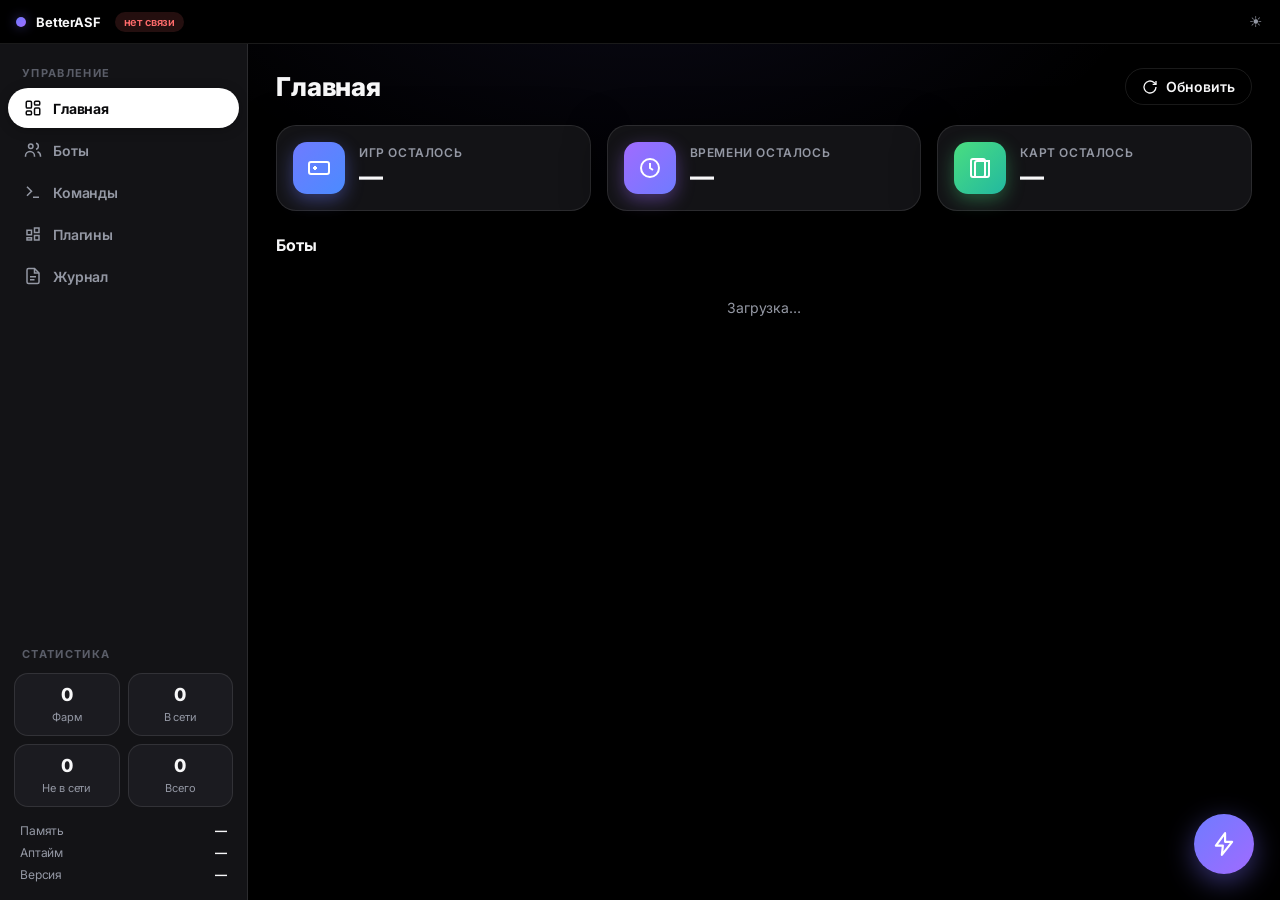
==== ui/index.html @ 18055201 "Add files via upload" ====
<!DOCTYPE html>
<html lang="ru" data-theme="dark">
<head>
<meta charset="UTF-8">
<meta name="viewport" content="width=device-width, initial-scale=1.0">
<title>BetterASF</title>
<link rel="stylesheet" href="style.css">
</head>
<body>

<header id="titlebar">
  <div class="tb-left pywebview-drag-region">
    <span class="tb-dot"></span>
    <span class="tb-title">BetterASF</span>
    <span id="conn" class="tb-conn tb-conn--off">не подключено</span>
  </div>
  <div class="tb-right">
    <button class="tb-btn" id="themeBtn" title="Сменить тему">
      <span class="ico-moon">&#9789;</span><span class="ico-sun" style="display:none">&#9728;</span>
    </button>
    <div class="win-controls">
      <button class="tb-btn" id="minBtn" title="Свернуть">&#8211;</button>
      <button class="tb-btn" id="maxBtn" title="Развернуть">&#9633;</button>
      <button class="tb-btn close" id="closeBtn" title="Закрыть">&#10005;</button>
    </div>
  </div>
</header>

<div class="app">
  
  <nav class="sidebar">
    <div class="nav-group">
      <div class="nav-title">Управление</div>
      <a class="nav-link active" data-view="dashboard">
        <svg viewBox="0 0 24 24" fill="none" stroke="currentColor" stroke-width="2"><rect x="3" y="3" width="7" height="9" rx="1.5"/><rect x="14" y="3" width="7" height="5" rx="1.5"/><rect x="14" y="12" width="7" height="9" rx="1.5"/><rect x="3" y="16" width="7" height="5" rx="1.5"/></svg>
        <span>Главная</span>
      </a>
      <a class="nav-link" data-view="bots">
        <svg viewBox="0 0 24 24" fill="none" stroke="currentColor" stroke-width="2"><circle cx="9" cy="7" r="3"/><path d="M2 21v-1a6 6 0 0 1 12 0v1M16 3.1a4 4 0 0 1 0 7.8M22 21v-1a6 6 0 0 0-4-5.6"/></svg>
        <span>Боты</span>
      </a>
      <a class="nav-link" data-view="commands">
        <svg viewBox="0 0 24 24" fill="none" stroke="currentColor" stroke-width="2"><path d="M4 17l6-6-6-6"/><path d="M12 19h8"/></svg>
        <span>Команды</span>
      </a>
      <a class="nav-link" data-view="plugins">
        <svg viewBox="0 0 24 24" fill="none" stroke="currentColor" stroke-width="2"><path d="M4 7h6v6H4zM14 4h6v6h-6zM14 14h6v6h-6zM4 17h6v3H4z"/></svg>
        <span>Плагины</span>
      </a>
      <a class="nav-link" data-view="log">
        <svg viewBox="0 0 24 24" fill="none" stroke="currentColor" stroke-width="2"><path d="M14 2H6a2 2 0 0 0-2 2v16a2 2 0 0 0 2 2h12a2 2 0 0 0 2-2V8z"/><path d="M14 2v6h6M8 13h8M8 17h6"/></svg>
        <span>Журнал</span>
      </a>
    </div>

    <div class="nav-group nav-group--bottom">
      <div class="nav-title">Статистика</div>
      <div class="stat-grid">
        <div class="stat-pill"><b id="st-farming">0</b><span>Фарм</span></div>
        <div class="stat-pill"><b id="st-online">0</b><span>В сети</span></div>
        <div class="stat-pill"><b id="st-offline">0</b><span>Не в сети</span></div>
        <div class="stat-pill"><b id="st-total">0</b><span>Всего</span></div>
      </div>
      <div class="sys">
        <div class="sys-row"><span>Память</span><b id="sys-mem">—</b></div>
        <div class="sys-row"><span>Аптайм</span><b id="sys-up">—</b></div>
        <div class="sys-row"><span>Версия</span><b id="sys-ver">—</b></div>
      </div>
    </div>
  </nav>

  
  <main class="content">

    
    <section class="view active" id="view-dashboard">
      <div class="view-head">
        <h1>Главная</h1>
        <button class="btn ghost" id="refreshBtn">
          <svg viewBox="0 0 24 24" width="16" height="16" fill="none" stroke="currentColor" stroke-width="2"><path d="M21 12a9 9 0 1 1-3-6.7L21 8"/><path d="M21 3v5h-5"/></svg>
          Обновить
        </button>
      </div>

      <div class="cards">
        <div class="info-card">
          <div class="ic-icon ic-blue"><svg viewBox="0 0 24 24" fill="none" stroke="currentColor" stroke-width="2"><rect x="2" y="6" width="20" height="12" rx="2"/><path d="M6 12h4M8 10v4M15 11h.01M18 13h.01"/></svg></div>
          <div><p class="ic-title">Игр осталось</p><p class="ic-value" id="kpi-games">—</p></div>
        </div>
        <div class="info-card">
          <div class="ic-icon ic-violet"><svg viewBox="0 0 24 24" fill="none" stroke="currentColor" stroke-width="2"><circle cx="12" cy="12" r="9"/><path d="M12 7v5l3 2"/></svg></div>
          <div><p class="ic-title">Времени осталось</p><p class="ic-value" id="kpi-time">—</p></div>
        </div>
        <div class="info-card">
          <div class="ic-icon ic-green"><svg viewBox="0 0 24 24" fill="none" stroke="currentColor" stroke-width="2"><rect x="3" y="3" width="14" height="18" rx="2"/><path d="M7 21V7a2 2 0 0 1 2-2h12v14a2 2 0 0 1-2 2z"/></svg></div>
          <div><p class="ic-title">Карт осталось</p><p class="ic-value" id="kpi-cards">—</p></div>
        </div>
      </div>

      <h2 class="section-title">Боты</h2>
      <div class="bot-grid" id="dash-bots"><div class="empty">Загрузка…</div></div>
    </section>

    
    <section class="view" id="view-bots">
      <div class="view-head"><h1>Боты</h1></div>
      <div class="bot-grid bot-grid--full" id="bots-list"><div class="empty">Загрузка…</div></div>
    </section>

    
    <section class="view" id="view-commands">
      <div class="view-head"><h1>Команды</h1></div>
      <div class="cmd-box">
        <div class="cmd-row">
          <input id="cmd-input" placeholder="Введите команду, напр. status ASF" autocomplete="off">
          <button class="btn primary" id="cmd-send">Выполнить</button>
        </div>
        <div class="cmd-hint">
          Подсказки:
          <button class="chip" data-cmd="status ASF">status ASF</button>
          <button class="chip" data-cmd="stats">stats</button>
          <button class="chip" data-cmd="help">help</button>
          <button class="chip" data-cmd="version">version</button>
        </div>
        <pre class="cmd-output" id="cmd-output">Вывод команды появится здесь…</pre>
      </div>
    </section>

    
    <section class="view" id="view-plugins">
      <div class="view-head"><h1>Плагины</h1>
        <button class="btn ghost" id="pluginsRefresh">
          <svg viewBox="0 0 24 24" width="16" height="16" fill="none" stroke="currentColor" stroke-width="2"><path d="M21 12a9 9 0 1 1-3-6.7L21 8"/><path d="M21 3v5h-5"/></svg>
          Обновить
        </button>
      </div>
      <div class="plugin-grid" id="plugins-list"><div class="empty">Загрузка…</div></div>
    </section>

    <section class="view" id="view-log">
      <div class="view-head"><h1>Журнал</h1>
        <button class="btn ghost" id="logClear">Очистить</button>
      </div>
      <pre class="cmd-output log-output" id="log-output">Журнал событий интерфейса…
</pre>
      <div class="made-by">Made with &lt;3 by CatYaderka</div>
    </section>

  </main>
</div>

<button id="boost-fab" class="fab" title="Бустить часы: запустить топ-32 игр по часам на отфармленных аккаунтах">
  <svg viewBox="0 0 24 24" width="26" height="26" fill="none" stroke="currentColor" stroke-width="2" stroke-linecap="round" stroke-linejoin="round">
    <path d="M13 2L4.5 13.5H11l-1 8.5L19.5 10H13z"/>
  </svg>
</button>

<div id="toast" class="toast"></div>

<div class="modal-overlay" id="addbot-modal">
  <div class="modal modal--wide modal--scroll">
    <h2 id="ab-title">Новый бот</h2>
    <p class="modal-sub">Все настройки задаются здесь — без команд и правки JSON.</p>

    <label class="field-label">Имя бота</label>
    <input id="ab-name" placeholder="например, main" autocomplete="off">

    <label class="field-label">Логин Steam</label>
    <input id="ab-login" placeholder="Steam логин" autocomplete="off">

    <label class="field-label">Пароль Steam <span class="field-hint" id="ab-pass-hint"></span></label>
    <input id="ab-pass" type="password" placeholder="Пароль" autocomplete="off">

    <label class="checkbox-row"><input id="ab-enabled" type="checkbox" checked><span>Включён</span></label>

    <button class="adv-toggle" id="ab-adv-toggle" type="button">
      <svg class="adv-chevron" viewBox="0 0 24 24" width="16" height="16" fill="none" stroke="currentColor" stroke-width="2"><path d="M9 18l6-6-6-6"/></svg>
      Расширенные настройки
    </button>

    <div class="adv-body" id="ab-adv" style="display:none">
      <div class="field-row">
        <div>
          <label class="field-label">Онлайн-статус</label>
          <select id="ab-online">
            <option value="1">В сети</option>
            <option value="0">Не в сети</option>
            <option value="2">Не беспокоить</option>
            <option value="3">Нет на месте</option>
            <option value="4">Сон</option>
            <option value="7">Невидимый</option>
          </select>
        </div>
        <div>
          <label class="field-label">Часов до выпадения карт</label>
          <input id="ab-hours" type="number" min="0" max="255" value="3">
        </div>
      </div>

      <label class="field-label">Фарминг</label>
      <div class="field-grid">
        <label class="checkbox-row"><input id="ab-paused" type="checkbox"><span>Пауза по умолчанию</span></label>
        <label class="checkbox-row"><input id="ab-shutdown" type="checkbox"><span>Выкл. после фарма</span></label>
        <label class="checkbox-row"><input id="ab-skipunplayed" type="checkbox"><span>Пропускать несыгранные</span></label>
        <label class="checkbox-row"><input id="ab-priorityonly" type="checkbox"><span>Только приоритетная очередь</span></label>
      </div>

      <label class="field-label">Обмен и предметы</label>
      <div class="field-grid">
        <label class="checkbox-row"><input id="ab-matcher" type="checkbox"><span>STM (обмен карточками)</span></label>
        <label class="checkbox-row"><input id="ab-matchall" type="checkbox"><span>Обмен на всё</span></label>
        <label class="checkbox-row"><input id="ab-donations" type="checkbox"><span>Принимать донат</span></label>
        <label class="checkbox-row"><input id="ab-gifts" type="checkbox"><span>Принимать подарки</span></label>
      </div>

      <label class="field-label">Поведение</label>
      <div class="field-grid">
        <label class="checkbox-row"><input id="ab-rejtrades" type="checkbox"><span>Отклонять чужие обмены</span></label>
        <label class="checkbox-row"><input id="ab-rejfriends" type="checkbox"><span>Отклонять чужие заявки в друзья</span></label>
        <label class="checkbox-row"><input id="ab-rejgroups" type="checkbox"><span>Отклонять приглашения в группы</span></label>
      </div>

      <label class="field-label">Поведение (доп.)</label>
      <div class="field-grid">
        <label class="checkbox-row"><input id="ab-dismissnotif" type="checkbox"><span>Скрывать уведомления инвентаря</span></label>
        <label class="checkbox-row"><input id="ab-markread" type="checkbox"><span>Отмечать сообщения прочитанными</span></label>
        <label class="checkbox-row"><input id="ab-markself" type="checkbox"><span>Отмечать свои сообщения</span></label>
        <label class="checkbox-row"><input id="ab-noincoming" type="checkbox"><span>Не разбирать входящие обмены</span></label>
      </div>

      <label class="field-label">Обмен (доп.)</label>
      <div class="field-grid">
        <label class="checkbox-row"><input id="ab-matchactively" type="checkbox"><span>Активный обмен (MatchActively)</span></label>
        <label class="checkbox-row"><input id="ab-nobottrades" type="checkbox"><span>Не принимать обмены ботов</span></label>
      </div>

      <label class="field-label">Распространение ключей</label>
      <div class="field-grid">
        <label class="checkbox-row"><input id="ab-forwarding" type="checkbox"><span>Forwarding</span></label>
        <label class="checkbox-row"><input id="ab-distributing" type="checkbox"><span>Distributing</span></label>
        <label class="checkbox-row"><input id="ab-keepmissing" type="checkbox"><span>Keep missing games</span></label>
        <label class="checkbox-row"><input id="ab-assumewallet" type="checkbox"><span>Assume wallet key</span></label>
      </div>

      <div class="field-row">
        <div>
          <label class="field-label">Порядок фарма</label>
          <select id="ab-farmorder">
            <option value="0">Не упорядочен</option>
            <option value="1">AppID ↑</option>
            <option value="2">AppID ↓</option>
            <option value="3">Карты ↑</option>
            <option value="4">Карты ↓</option>
            <option value="5">Часы ↑</option>
            <option value="6">Часы ↓</option>
            <option value="7">Имя ↑</option>
            <option value="8">Имя ↓</option>
          </select>
        </div>
        <div>
          <label class="field-label">Режим интерфейса (UI)</label>
          <select id="ab-uimode">
            <option value="0">VGUI</option>
            <option value="1">Big Picture</option>
            <option value="2">None</option>
          </select>
        </div>
      </div>

      <div class="field-row">
        <div>
          <label class="field-label">Устройство</label>
          <select id="ab-device">
            <option value="1">ПК</option>
            <option value="2">Big Picture</option>
            <option value="3">VR</option>
            <option value="4">Steam Deck</option>
          </select>
        </div>
        <div>
          <label class="field-label">Период проверки обменов (мин)</label>
          <input id="ab-tradecheck" type="number" min="0" max="255" value="60">
        </div>
      </div>

      <div class="field-row">
        <div>
          <label class="field-label">Период отправки обменов (дней)</label>
          <input id="ab-sendtrade" type="number" min="0" max="255" value="0">
        </div>
        <div>
          <label class="field-label">Steam Trade Token</label>
          <input id="ab-tradetoken" placeholder="напр. AbCdEf" autocomplete="off">
        </div>
      </div>

      <label class="field-label">Имя компьютера (MachineName)</label>
      <input id="ab-machine" placeholder="оставьте пустым для авто" autocomplete="off">

      <label class="field-label">Игра при фарме (CustomGamePlayedWhileFarming)</label>
      <input id="ab-custfarm" placeholder="название или пусто" autocomplete="off">

      <label class="field-label">Игра в простое (CustomGamePlayedWhileIdle)</label>
      <input id="ab-custidle" placeholder="название или пусто" autocomplete="off">

      <label class="field-label">Игры в простое (AppID через запятую)</label>
      <input id="ab-idlegames" placeholder="напр. 730,440" autocomplete="off">

      <label class="field-label">Родительский код Steam</label>
      <input id="ab-parental" placeholder="оставьте пустым, если нет" autocomplete="off">

      <div class="field-grid">
        <label class="checkbox-row"><input id="ab-loginkeys" type="checkbox" checked><span>Запоминать вход (UseLoginKeys)</span></label>
      </div>
    </div>

    <div class="modal-actions modal-actions--split">
      <button class="btn danger" id="ab-delete" style="display:none">Удалить бота</button>
      <span style="flex:1"></span>
      <button class="btn ghost" id="ab-cancel">Отмена</button>
      <button class="btn primary" id="ab-save">Создать</button>
    </div>
  </div>
</div>

<div class="modal-overlay" id="guard-modal">
  <div class="modal">
    <h2 id="guard-title">Подтверждение входа</h2>
    <p class="modal-sub" id="guard-sub">Введите код для аккаунта.</p>
    <div class="guard-acc" id="guard-acc"></div>

    <div id="guard-confirm-view">
      <div class="guard-wait">
        <div class="guard-phone">
          <svg viewBox="0 0 24 24" width="34" height="34" fill="none" stroke="currentColor" stroke-width="1.6"><rect x="6" y="2" width="12" height="20" rx="3"/><path d="M11 18h2"/><path d="M9.5 8.5l1.8 1.8 3.2-3.6"/></svg>
        </div>
        <p class="guard-wait-text">Подтвердите вход в приложении<br>Steam на телефоне.</p>
        <div class="guard-dots"><span></span><span></span><span></span></div>
      </div>
    </div>

    <div id="guard-code-view" style="display:none">
      <input id="guard-input" placeholder="Код" autocomplete="off" autocapitalize="characters">
    </div>

    <div class="modal-actions modal-actions--split">
      <button class="btn ghost" id="guard-cancel">Позже</button>
      <span style="flex:1"></span>
      <button class="btn ghost" id="guard-bycode">Войти по коду</button>
      <button class="btn primary" id="guard-send" style="display:none">Подтвердить</button>
    </div>
  </div>
</div>

<div class="modal-overlay" id="apikey-modal">
  <div class="modal">
    <h2>Steam Web API ключ</h2>
    <p class="modal-sub">Для подбора игр по количеству часов нужен бесплатный Steam Web API ключ. Получите его на
      <b>steamcommunity.com/dev/apikey</b> (в поле домена впишите любое, напр. <b>localhost</b>). Ключ хранится локально.</p>
    <input id="apikey-input" placeholder="Вставьте API ключ" autocomplete="off">
    <div class="modal-actions">
      <button class="btn ghost" id="apikey-cancel">Отмена</button>
      <button class="btn primary" id="apikey-save">Сохранить и запустить</button>
    </div>
  </div>
</div>

<div class="modal-overlay" id="auth-modal">
  <div class="modal">
    <h2>Пароль IPC</h2>
    <p class="modal-sub">ASF защищён паролем (IPCPassword). Введите его, чтобы подключиться.</p>
    <input id="auth-input" type="password" placeholder="IPCPassword">
    <div class="modal-actions">
      <button class="btn primary" id="auth-save">Подключиться</button>
    </div>
  </div>
</div>

<script src="app.js"></script>
</body>
</html>
---- ui/style.css ----
@import url('https://fonts.googleapis.com/css2?family=Inter:wght@400;500;600;700;800;900&display=swap');

:root, [data-theme="dark"]{
  --bg:#000;            --bg-grad:rgba(120,110,255,.10);
  --surface:#131316;    --surface-2:#1b1b20;   --surface-hover:#232329;
  --border:rgba(255,255,255,.10);  --border-strong:rgba(255,255,255,.18);
  --text:#f7f7f8;       --dim:#9498a4;         --faint:#5a5d68;
  --accent:#6f7bff;     --accent-2:#a06bff;    --glow:rgba(120,110,255,.45);
  --pill-bg:#fff;       --pill-fg:#0a0a0c;
  --green:#4ade80; --blue:#57cbde; --orange:#ffa94d; --red:#ff6b6b;
  --r:14px; --r-sm:10px; --r-lg:20px;
  --shadow:0 10px 40px rgba(0,0,0,.55);
}
[data-theme="light"]{
  --bg:#f5f5f7;         --bg-grad:rgba(75,91,255,.10);
  --surface:#fff;       --surface-2:#f2f2f5;   --surface-hover:#e9e9ee;
  --border:rgba(0,0,0,.10);  --border-strong:rgba(0,0,0,.16);
  --text:#0a0a0c;       --dim:#6b6e7a;         --faint:#9a9da8;
  --accent:#4b5bff;     --accent-2:#8a4bff;    --glow:rgba(75,91,255,.30);
  --pill-bg:#0a0a0c;    --pill-fg:#fff;
  --shadow:0 10px 40px rgba(0,0,0,.12);
}

*{margin:0;padding:0;box-sizing:border-box}
html,body{height:100%;overflow:hidden}
body{
  font-family:'Inter',-apple-system,BlinkMacSystemFont,'Segoe UI',Roboto,sans-serif;
  letter-spacing:-.01em; color:var(--text);
  background:radial-gradient(70vmax 45vmax at 50% -12%, var(--bg-grad), transparent 60%), var(--bg);
  -webkit-font-smoothing:antialiased; transition:background .3s,color .3s;
  display:flex; flex-direction:column;
}
::-webkit-scrollbar{width:10px;height:10px}
::-webkit-scrollbar-track{background:transparent}
::-webkit-scrollbar-thumb{background:var(--border-strong);border-radius:999px;border:2px solid transparent;background-clip:content-box}
::-webkit-scrollbar-thumb:hover{background:var(--faint);background-clip:content-box}

#titlebar{
  height:44px; flex:0 0 44px; display:flex; align-items:center; justify-content:space-between;
  padding:0 8px 0 16px; background:var(--bg);
  border-bottom:1px solid var(--border); user-select:none; z-index:50;
}
.tb-left{display:flex;align-items:center;gap:10px;flex:1;height:100%;-webkit-app-region:drag}
.tb-right{display:flex;align-items:center;gap:4px;-webkit-app-region:no-drag}
.tb-dot{width:10px;height:10px;border-radius:50%;
  background:linear-gradient(135deg,var(--accent),var(--accent-2));box-shadow:0 0 12px var(--glow)}
.tb-title{font-size:13px;font-weight:700;color:var(--text)}
.tb-conn{font-size:11px;font-weight:600;padding:3px 9px;border-radius:999px;margin-left:4px}
.tb-conn--on{background:rgba(74,222,128,.14);color:var(--green)}
.tb-conn--off{background:rgba(255,107,107,.14);color:var(--red)}
.win-controls{display:flex;gap:4px}
.tb-btn{min-width:34px;height:30px;display:inline-flex;align-items:center;justify-content:center;
  border-radius:9px;background:transparent;border:none;color:var(--dim);cursor:pointer;
  font-size:15px;line-height:1;transition:all .16s}
.tb-btn:hover{background:var(--surface-hover);color:var(--text)}
.tb-btn.close:hover{background:#e5484d;color:#fff}

.app{flex:1;display:grid;grid-template-columns:248px 1fr;min-height:0}

.sidebar{
  background:var(--surface); border-right:1px solid var(--border);
  padding:14px 8px; display:flex; flex-direction:column; gap:6px; overflow-y:auto; min-height:0;
}
.nav-group{display:flex;flex-direction:column;gap:2px}
.nav-group--bottom{margin-top:auto;padding-top:10px}
.nav-title{color:var(--faint);font-size:11px;font-weight:700;letter-spacing:.12em;
  text-transform:uppercase;padding:8px 14px 6px}
.nav-link{display:flex;align-items:center;gap:11px;color:var(--dim);text-decoration:none;
  border-radius:999px;padding:11px 16px;font-weight:600;font-size:14px;cursor:pointer;
  transition:all .2s cubic-bezier(.4,0,.2,1)}
.nav-link svg{width:18px;height:18px;flex:0 0 18px}
.nav-link:hover{background:var(--surface-hover);color:var(--text)}
.nav-link.active{background:var(--pill-bg);color:var(--pill-fg);font-weight:700;box-shadow:0 2px 12px rgba(0,0,0,.25)}

.stat-grid{display:grid;grid-template-columns:1fr 1fr;gap:8px;padding:4px 6px}
.stat-pill{background:var(--surface-2);border:1px solid var(--border);border-radius:var(--r);
  padding:10px;text-align:center}
.stat-pill b{display:block;font-size:18px;font-weight:800}
.stat-pill span{font-size:11px;color:var(--dim)}
.sys{padding:10px 12px 4px;display:flex;flex-direction:column;gap:7px}
.sys-row{display:flex;justify-content:space-between;font-size:12px}
.sys-row span{color:var(--dim)}
.sys-row b{font-weight:700;font-size:12px}

.content{padding:24px 28px;overflow-y:auto;min-height:0}
.view{display:none;animation:fade .25s ease}
.view.active{display:block}
@keyframes fade{from{opacity:0;transform:translateY(6px)}to{opacity:1;transform:none}}
.view-head{display:flex;align-items:center;justify-content:space-between;margin-bottom:20px}
h1{font-size:26px;font-weight:800}
h2.section-title{font-size:16px;font-weight:700;margin:24px 0 14px;color:var(--text)}

.btn{display:inline-flex;align-items:center;gap:8px;font-family:'Inter';font-weight:600;font-size:14px;
  border-radius:999px;border:1px solid var(--border);background:var(--surface-2);color:var(--text);
  padding:9px 16px;cursor:pointer;transition:all .18s cubic-bezier(.4,0,.2,1)}
.btn:hover{background:var(--surface-hover);border-color:var(--border-strong);transform:translateY(-1px)}
.btn:active{transform:translateY(0) scale(.98)}
.btn.primary{background:var(--pill-bg);color:var(--pill-fg);border-color:transparent;font-weight:700}
.btn.primary:hover{filter:brightness(.92)}
.btn.ghost{background:transparent}
.btn.sm{padding:6px 10px;font-size:13px}
.btn.icon{padding:8px;border-radius:10px}

.cards{display:grid;grid-template-columns:repeat(auto-fit,minmax(220px,1fr));gap:16px}
.info-card{display:flex;align-items:center;gap:14px;background:var(--surface);
  border:1px solid var(--border);border-radius:var(--r-lg);box-shadow:var(--shadow);
  padding:16px;transition:all .2s}
.info-card:hover{border-color:var(--border-strong);transform:translateY(-2px)}
.ic-icon{width:52px;height:52px;flex:0 0 52px;border-radius:var(--r);display:flex;align-items:center;
  justify-content:center;color:#fff}
.ic-icon svg{width:24px;height:24px}
.ic-blue{background:linear-gradient(135deg,#6f7bff,#4b8bff);box-shadow:0 6px 18px rgba(111,123,255,.4)}
.ic-violet{background:linear-gradient(135deg,#a06bff,#6f7bff);box-shadow:0 6px 18px rgba(160,107,255,.4)}
.ic-green{background:linear-gradient(135deg,#4ade80,#22b8a0);box-shadow:0 6px 18px rgba(74,222,128,.35)}
.ic-title{font-size:12px;color:var(--dim);font-weight:600;text-transform:uppercase;letter-spacing:.05em}
.ic-value{font-size:24px;font-weight:800;margin-top:2px}

.bot-grid{display:grid;grid-template-columns:repeat(auto-fill,minmax(280px,1fr));gap:16px}
.bot-card{display:flex;align-items:center;gap:14px;background:var(--surface);
  border:1px solid var(--border);border-radius:var(--r-lg);box-shadow:var(--shadow);
  padding:14px 16px;transition:all .2s}
.bot-card:hover{border-color:var(--border-strong);transform:translateY(-2px)}
.bot-av{width:48px;height:48px;flex:0 0 48px;border-radius:14px;background:var(--surface-2);
  object-fit:cover;position:relative}
.bot-info{flex:1;min-width:0}
.bot-name{font-weight:700;display:flex;align-items:center;gap:7px;white-space:nowrap;overflow:hidden;text-overflow:ellipsis}
.bot-status{font-size:13px;color:var(--dim);margin-top:1px}
.dot{width:8px;height:8px;border-radius:50%;flex:0 0 8px}
.dot.farming{background:var(--green);box-shadow:0 0 10px var(--green)}
.dot.online{background:var(--blue);box-shadow:0 0 10px var(--blue)}
.dot.offline{background:var(--faint)}
.bot-actions{display:flex;gap:6px}
.bot-actions .btn.icon{background:var(--surface-2)}
.bot-card.is-add{justify-content:center;color:var(--dim);font-weight:600;cursor:pointer;border-style:dashed}
.bot-card.is-add:hover{color:var(--text)}

.cmd-box{background:var(--surface);border:1px solid var(--border);border-radius:var(--r-lg);
  box-shadow:var(--shadow);padding:18px}
.cmd-row{display:flex;gap:10px}
input{flex:1;font-family:'Inter';background:var(--surface-2);border:1px solid var(--border);
  border-radius:var(--r);color:var(--text);padding:11px 16px;font-size:14px;transition:all .2s}
input::placeholder{color:var(--faint)}
input:focus{outline:none;border-color:var(--accent);box-shadow:0 0 0 3px var(--glow)}
.cmd-hint{display:flex;align-items:center;gap:8px;flex-wrap:wrap;margin:14px 0;color:var(--dim);font-size:13px}
.chip{font-family:'Inter';font-size:12px;font-weight:600;background:var(--surface-2);border:1px solid var(--border);
  color:var(--text);border-radius:999px;padding:5px 12px;cursor:pointer;transition:all .18s}
.chip:hover{border-color:var(--accent);color:var(--accent)}
.cmd-output{background:var(--bg);border:1px solid var(--border);border-radius:var(--r);
  padding:16px;font-family:'SF Mono','Consolas','Menlo',monospace;font-size:13px;line-height:1.55;
  color:var(--text);white-space:pre-wrap;word-break:break-word;max-height:50vh;overflow:auto;min-height:120px}
.log-output{max-height:65vh}

.empty{color:var(--dim);padding:30px;text-align:center;grid-column:1/-1;font-size:14px}

.toast{position:fixed;bottom:22px;left:50%;transform:translateX(-50%) translateY(20px);
  background:var(--surface);border:1px solid var(--border-strong);border-radius:999px;
  padding:11px 20px;font-size:13px;font-weight:600;box-shadow:var(--shadow);
  opacity:0;pointer-events:none;transition:all .3s;z-index:200}
.toast.show{opacity:1;transform:translateX(-50%) translateY(0)}
.toast.err{border-color:var(--red);color:var(--red)}
.toast.ok{border-color:var(--green);color:var(--green)}

.modal-overlay{position:fixed;inset:0;background:rgba(0,0,0,.6);backdrop-filter:blur(6px);
  display:none;align-items:center;justify-content:center;z-index:300}
.modal-overlay.show{display:flex}
.modal{background:var(--surface);border:1px solid var(--border-strong);border-radius:var(--r-lg);
  box-shadow:var(--shadow),0 0 60px var(--glow);padding:26px;width:380px;max-width:90vw}
.modal h2{font-size:20px;font-weight:800;margin-bottom:6px}
.modal-sub{color:var(--dim);font-size:13px;margin-bottom:16px;line-height:1.5}
.modal input{width:100%;margin-bottom:16px}
.modal-actions{display:flex;justify-content:flex-end;gap:10px}
.modal--wide{width:440px}
.field-label{display:block;font-size:12px;font-weight:600;color:var(--dim);margin:0 0 6px 2px}
.field-hint{color:var(--faint);font-weight:500}
.modal select{width:100%;margin-bottom:16px;font-family:'Inter';background:var(--surface-2);
  border:1px solid var(--border);border-radius:var(--r);color:var(--text);padding:11px 14px;font-size:14px}
.modal select:focus{outline:none;border-color:var(--accent);box-shadow:0 0 0 3px var(--glow)}
.field-grid{display:grid;grid-template-columns:1fr 1fr;gap:4px 16px;margin-bottom:10px}
.field-grid .checkbox-row{margin-bottom:0}
.modal-actions--split{align-items:center}
.btn.danger{background:transparent;border-color:rgba(255,107,107,.4);color:var(--red)}
.btn.danger:hover{background:rgba(255,107,107,.12);border-color:var(--red)}
.checkbox-row{display:flex;align-items:center;gap:9px;margin-bottom:14px;cursor:pointer;font-size:13.5px;color:var(--text);line-height:1.25;min-width:0}
.checkbox-row input{width:auto;margin:0;flex:0 0 auto;accent-color:var(--accent)}
.checkbox-row span{min-width:0;overflow:hidden;text-overflow:ellipsis;white-space:nowrap}
.guard-acc{display:inline-flex;align-items:center;gap:8px;background:var(--surface-2);border:1px solid var(--border);
  border-radius:999px;padding:7px 14px;margin-bottom:14px;font-weight:700;font-size:14px}
.guard-acc::before{content:"";width:8px;height:8px;border-radius:50%;background:var(--orange);box-shadow:0 0 10px var(--orange)}

.ico-moon,.ico-sun{font-size:15px;line-height:1}
.theme-spin{animation:spin .4s ease}
@keyframes spin{from{transform:rotate(0)}to{transform:rotate(180deg)}}
.bot-edit{cursor:pointer;flex:1;min-width:0}.bot-edit:hover .bot-name{color:var(--accent)}

.modal--scroll{max-height:88vh;overflow-y:auto}
.adv-toggle{display:flex;align-items:center;gap:8px;background:transparent;border:none;color:var(--accent);
  font-family:'Inter';font-weight:600;font-size:14px;cursor:pointer;padding:6px 0;margin:6px 0 4px}
.adv-toggle .adv-chevron{transition:transform .2s}
.adv-toggle.open .adv-chevron{transform:rotate(90deg)}
.adv-body{border-top:1px solid var(--border);padding-top:12px;margin-bottom:8px}
.field-row{display:grid;grid-template-columns:1fr 1fr;gap:14px;margin-bottom:6px}
.field-row .field-label{margin-top:0}

.guard-wait{display:flex;flex-direction:column;align-items:center;gap:12px;padding:14px 0 18px;text-align:center}
.guard-phone{width:64px;height:64px;border-radius:18px;display:flex;align-items:center;justify-content:center;
  color:var(--accent);background:var(--surface-2);border:1px solid var(--border);box-shadow:0 0 24px var(--glow)}
.guard-wait-text{color:var(--text);font-size:14px;line-height:1.5}
.guard-dots{display:flex;gap:6px}
.guard-dots span{width:7px;height:7px;border-radius:50%;background:var(--accent);opacity:.4;animation:guarddot 1.2s infinite}
.guard-dots span:nth-child(2){animation-delay:.2s}
.guard-dots span:nth-child(3){animation-delay:.4s}
@keyframes guarddot{0%,100%{opacity:.3;transform:scale(1)}50%{opacity:1;transform:scale(1.3)}}

.fab{position:fixed;right:26px;bottom:26px;width:60px;height:60px;border-radius:50%;border:none;cursor:pointer;
  display:flex;align-items:center;justify-content:center;color:#fff;z-index:120;
  background:linear-gradient(135deg,var(--accent),var(--accent-2));
  box-shadow:0 8px 28px var(--glow),0 2px 8px rgba(0,0,0,.4);transition:all .2s cubic-bezier(.4,0,.2,1)}
.fab:hover{transform:translateY(-3px) scale(1.05);box-shadow:0 14px 36px var(--glow)}
.fab:active{transform:scale(.96)}
.fab.busy{animation:fabspin 1s linear infinite}
@keyframes fabspin{to{transform:rotate(360deg)}}
.plugin-grid{display:grid;grid-template-columns:repeat(auto-fill,minmax(260px,1fr));gap:16px}
.plugin-card{background:var(--surface);border:1px solid var(--border);border-radius:var(--r-lg);box-shadow:var(--shadow);padding:16px;transition:border-color .2s}
.plugin-card:hover{border-color:var(--border-strong)}
.plugin-name{font-weight:700;font-size:15px;display:flex;align-items:center;gap:8px}
.plugin-ver{color:var(--dim);font-size:13px;margin-top:4px}
.plugin-badge{font-size:11px;font-weight:600;padding:3px 9px;border-radius:999px;background:var(--surface-2);border:1px solid var(--border);color:var(--dim)}
.made-by{text-align:center;color:var(--faint);opacity:.45;font-size:12px;margin-top:16px;padding-bottom:6px;user-select:none}
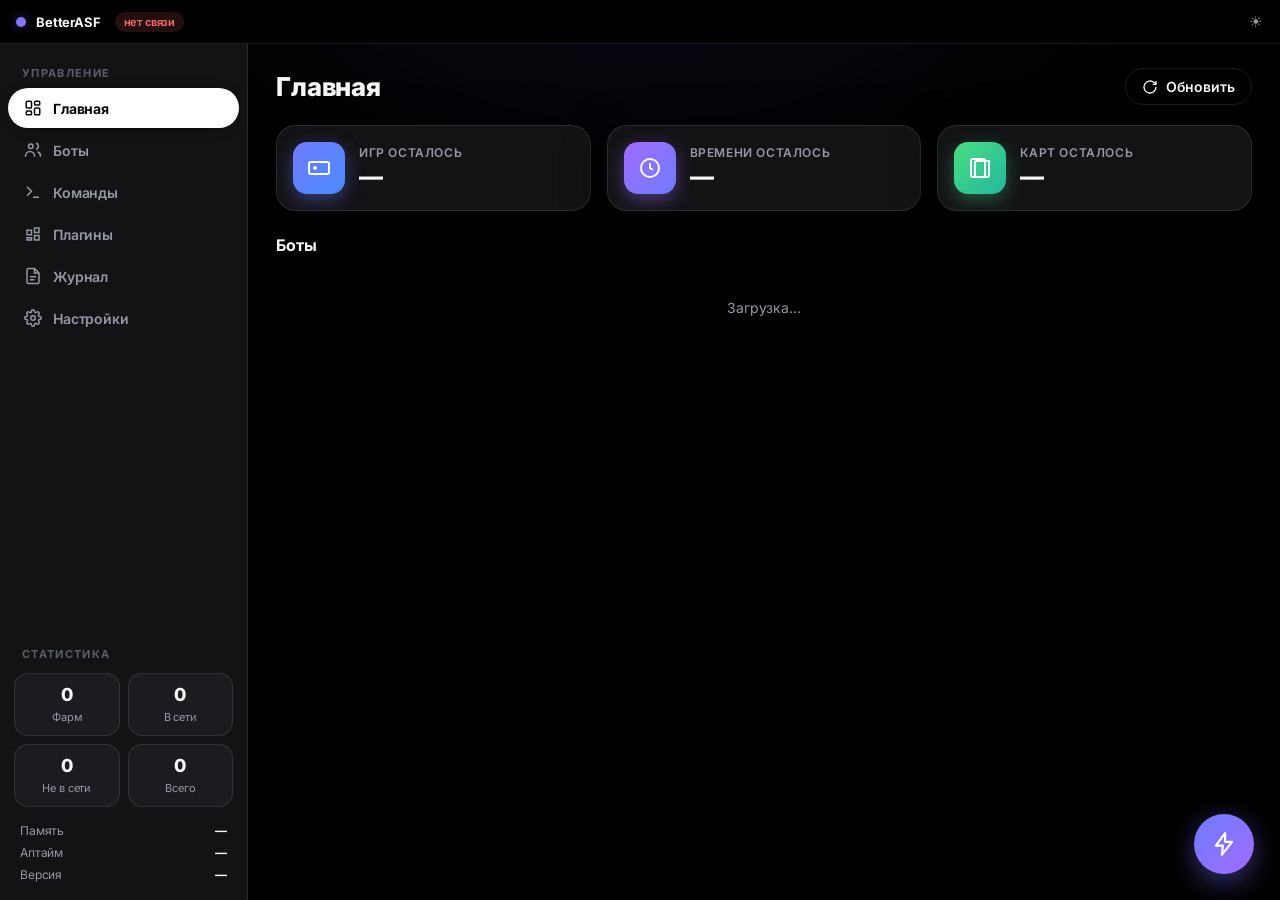
==== commit 28e72465: "Update 1.1" ====
--- a/ui/index.html
+++ b/ui/index.html
@@ -51,6 +51,10 @@
         <svg viewBox="0 0 24 24" fill="none" stroke="currentColor" stroke-width="2"><path d="M14 2H6a2 2 0 0 0-2 2v16a2 2 0 0 0 2 2h12a2 2 0 0 0 2-2V8z"/><path d="M14 2v6h6M8 13h8M8 17h6"/></svg>
         <span>Журнал</span>
       </a>
+      <a class="nav-link" data-view="settings">
+        <svg viewBox="0 0 24 24" fill="none" stroke="currentColor" stroke-width="2"><circle cx="12" cy="12" r="3"/><path d="M19.4 15a1.65 1.65 0 0 0 .33 1.82l.06.06a2 2 0 1 1-2.83 2.83l-.06-.06a1.65 1.65 0 0 0-1.82-.33 1.65 1.65 0 0 0-1 1.51V21a2 2 0 0 1-4 0v-.09A1.65 1.65 0 0 0 9 19.4a1.65 1.65 0 0 0-1.82.33l-.06.06a2 2 0 1 1-2.83-2.83l.06-.06a1.65 1.65 0 0 0 .33-1.82 1.65 1.65 0 0 0-1.51-1H3a2 2 0 0 1 0-4h.09A1.65 1.65 0 0 0 4.6 9a1.65 1.65 0 0 0-.33-1.82l-.06-.06a2 2 0 1 1 2.83-2.83l.06.06a1.65 1.65 0 0 0 1.82.33H9a1.65 1.65 0 0 0 1-1.51V3a2 2 0 0 1 4 0v.09a1.65 1.65 0 0 0 1 1.51 1.65 1.65 0 0 0 1.82-.33l.06-.06a2 2 0 1 1 2.83 2.83l-.06.06a1.65 1.65 0 0 0-.33 1.82V9a1.65 1.65 0 0 0 1.51 1H21a2 2 0 0 1 0 4h-.09a1.65 1.65 0 0 0-1.51 1z"/></svg>
+        <span>Настройки</span>
+      </a>
     </div>
 
     <div class="nav-group nav-group--bottom">
@@ -144,6 +148,58 @@
       <pre class="cmd-output log-output" id="log-output">Журнал событий интерфейса…
 </pre>
       <div class="made-by">Made with &lt;3 by CatYaderka</div>
+    </section>
+
+    <section class="view" id="view-settings">
+      <div class="view-head"><h1>Настройки</h1></div>
+      <div class="cmd-box settings-container">
+        <h2 class="settings-section-title">Оформление и темы</h2>
+        <p class="settings-sub">Выберите цветовую схему и фоновое изображение для интерфейса BetterASF.</p>
+        
+        <div class="theme-options">
+          <div class="theme-option-card" data-theme-val="dark" id="theme-card-dark">
+            <div class="theme-preview dark-preview">
+              <div class="preview-title">BetterASF</div>
+              <div class="preview-body">Тёмная</div>
+            </div>
+            <div class="theme-option-label">Тёмная тема (Стандартная)</div>
+          </div>
+          
+          <div class="theme-option-card" data-theme-val="light" id="theme-card-light">
+            <div class="theme-preview light-preview">
+              <div class="preview-title">BetterASF</div>
+              <div class="preview-body">Светлая</div>
+            </div>
+            <div class="theme-option-label">Светлая тема (Стандартная)</div>
+          </div>
+          
+          <div class="theme-option-card" data-theme-val="dark-img" id="theme-card-dark-img">
+            <div class="theme-preview dark-img-preview">
+              <div class="preview-title">BetterASF</div>
+              <div class="preview-body">Тёмная</div>
+            </div>
+            <div class="theme-option-label">Тёмная тема (Dead Dream)</div>
+          </div>
+          
+          <div class="theme-option-card" data-theme-val="light-img" id="theme-card-light-img">
+            <div class="theme-preview light-img-preview">
+              <div class="preview-title">BetterASF</div>
+              <div class="preview-body">Светлая</div>
+            </div>
+            <div class="theme-option-label">Светлая тема (Dead Dream)</div>
+          </div>
+        </div>
+        
+        <div class="settings-row" style="margin-top: 24px; display: flex; align-items: center; gap: 12px;">
+          <label class="field-label" style="margin-bottom: 0;" for="settings-theme-select">Выбрать тему из списка:</label>
+          <select id="settings-theme-select" class="theme-select" style="padding: 8px 12px; border-radius: var(--r-sm); background: var(--surface-2); color: var(--text); border: 1px solid var(--border); outline: none; cursor: pointer;">
+            <option value="dark">Тёмная тема (Стандартная)</option>
+            <option value="light">Светлая тема (Стандартная)</option>
+            <option value="dark-img">Тёмная тема (Dead Dream)</option>
+            <option value="light-img">Светлая тема (Dead Dream)</option>
+          </select>
+        </div>
+      </div>
     </section>
 
   </main>
--- a/ui/style.css
+++ b/ui/style.css
@@ -227,3 +227,144 @@
 .plugin-ver{color:var(--dim);font-size:13px;margin-top:4px}
 .plugin-badge{font-size:11px;font-weight:600;padding:3px 9px;border-radius:999px;background:var(--surface-2);border:1px solid var(--border);color:var(--dim)}
 .made-by{text-align:center;color:var(--faint);opacity:.45;font-size:12px;margin-top:16px;padding-bottom:6px;user-select:none}
+
+/* Background themes using the JPEG files */
+[data-bg-theme="dark-img"] body {
+  background-image: linear-gradient(rgba(0, 0, 0, 0.55), rgba(0, 0, 0, 0.55)), url('bg_dark.jpg') !important;
+  background-size: cover !important;
+  background-position: center !important;
+  background-repeat: no-repeat !important;
+  background-attachment: fixed !important;
+}
+[data-bg-theme="dark-img"] {
+  --bg: transparent;
+  --surface: rgba(19, 19, 22, 0.75);
+  --surface-2: rgba(27, 27, 32, 0.85);
+  --surface-hover: rgba(35, 35, 41, 0.9);
+  --border: rgba(255, 255, 255, 0.08);
+}
+[data-bg-theme="dark-img"] #titlebar {
+  background: rgba(0, 0, 0, 0.6) !important;
+  backdrop-filter: blur(12px);
+  -webkit-backdrop-filter: blur(12px);
+}
+[data-bg-theme="dark-img"] .sidebar {
+  background: rgba(19, 19, 22, 0.45) !important;
+  backdrop-filter: blur(12px);
+  -webkit-backdrop-filter: blur(12px);
+}
+
+[data-bg-theme="light-img"] body {
+  background-image: linear-gradient(rgba(255, 255, 255, 0.45), rgba(255, 255, 255, 0.45)), url('bg_light.jpg') !important;
+  background-size: cover !important;
+  background-position: center !important;
+  background-repeat: no-repeat !important;
+  background-attachment: fixed !important;
+}
+[data-bg-theme="light-img"] {
+  --bg: transparent;
+  --surface: rgba(255, 255, 255, 0.75);
+  --surface-2: rgba(242, 242, 245, 0.85);
+  --surface-hover: rgba(233, 233, 238, 0.9);
+  --border: rgba(0, 0, 0, 0.08);
+}
+[data-bg-theme="light-img"] #titlebar {
+  background: rgba(245, 245, 247, 0.6) !important;
+  backdrop-filter: blur(12px);
+  -webkit-backdrop-filter: blur(12px);
+}
+[data-bg-theme="light-img"] .sidebar {
+  background: rgba(245, 245, 247, 0.45) !important;
+  backdrop-filter: blur(12px);
+  -webkit-backdrop-filter: blur(12px);
+}
+
+/* Settings Styles */
+.settings-container {
+  display: flex;
+  flex-direction: column;
+  gap: 16px;
+}
+.settings-section-title {
+  font-size: 18px;
+  font-weight: 700;
+  margin-bottom: 4px;
+}
+.settings-sub {
+  color: var(--dim);
+  font-size: 14px;
+  margin-bottom: 20px;
+}
+.theme-options {
+  display: grid;
+  grid-template-columns: repeat(auto-fit, minmax(180px, 1fr));
+  gap: 16px;
+  margin-bottom: 12px;
+}
+.theme-option-card {
+  background: var(--surface-2);
+  border: 2px solid var(--border);
+  border-radius: var(--r);
+  padding: 12px;
+  cursor: pointer;
+  transition: all 0.2s ease;
+  display: flex;
+  flex-direction: column;
+  gap: 8px;
+  user-select: none;
+}
+.theme-option-card:hover {
+  border-color: var(--border-strong);
+  transform: translateY(-2px);
+}
+.theme-option-card.active {
+  border-color: var(--accent);
+  box-shadow: 0 0 12px var(--glow);
+}
+.theme-preview {
+  height: 90px;
+  border-radius: var(--r-sm);
+  border: 1px solid var(--border);
+  display: flex;
+  flex-direction: column;
+  justify-content: space-between;
+  padding: 8px;
+  font-size: 10px;
+  overflow: hidden;
+  position: relative;
+}
+.preview-title {
+  font-weight: 700;
+}
+.preview-body {
+  font-size: 8px;
+  color: var(--dim);
+}
+
+/* Specific Preview Backgrounds */
+.dark-preview {
+  background: #000;
+  color: #fff;
+}
+.light-preview {
+  background: #f5f5f7;
+  color: #000;
+}
+.dark-img-preview {
+  background: linear-gradient(rgba(0,0,0,0.5), rgba(0,0,0,0.5)), url('bg_dark.jpg');
+  background-size: cover;
+  background-position: center;
+  color: #fff;
+}
+.light-img-preview {
+  background: linear-gradient(rgba(255,255,255,0.4), rgba(255,255,255,0.4)), url('bg_light.jpg');
+  background-size: cover;
+  background-position: center;
+  color: #000;
+}
+
+.theme-option-label {
+  font-size: 12px;
+  font-weight: 600;
+  text-align: center;
+}
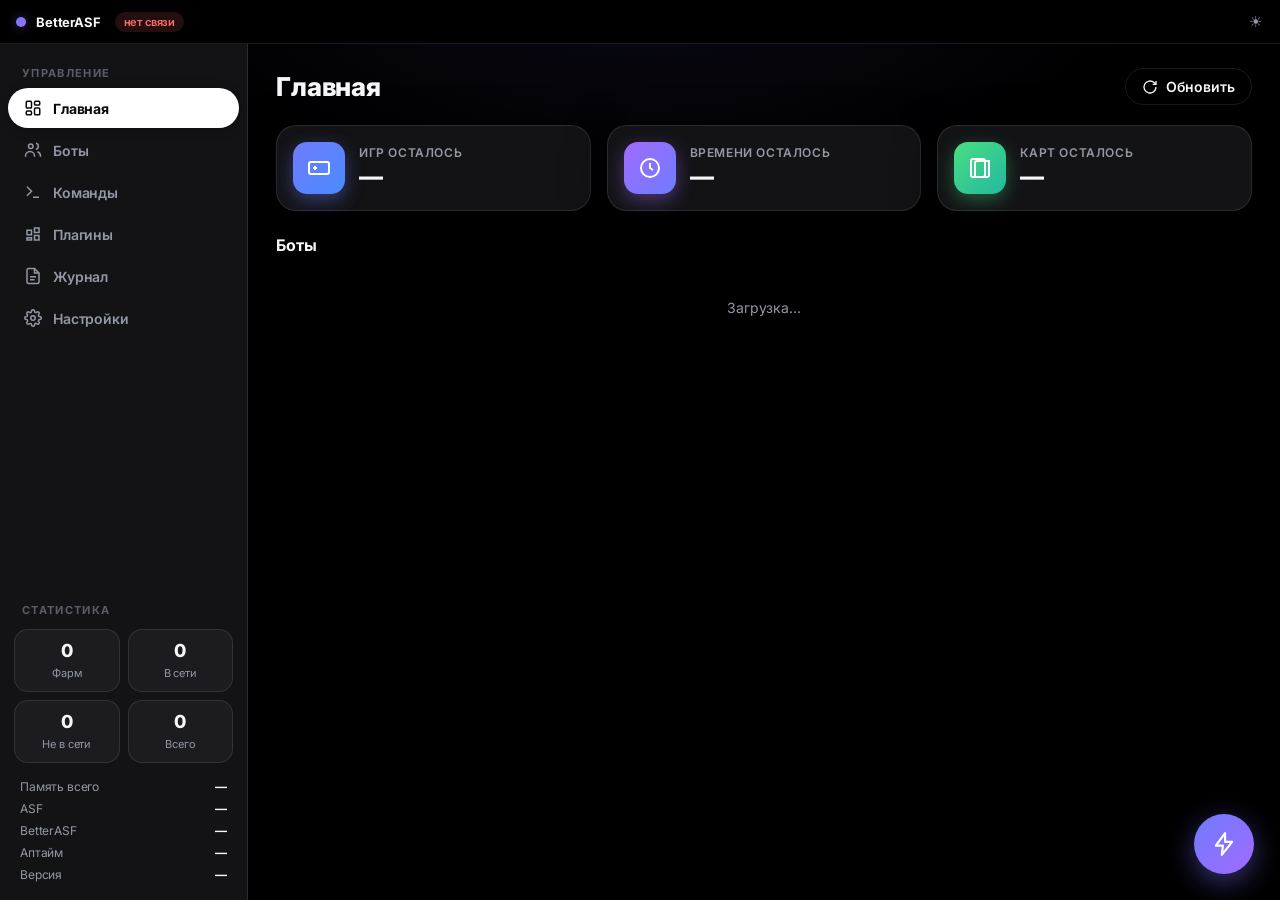
==== commit abaaedda: "Add files via upload" ====
--- a/ui/index.html
+++ b/ui/index.html
@@ -66,7 +66,9 @@
         <div class="stat-pill"><b id="st-total">0</b><span>Всего</span></div>
       </div>
       <div class="sys">
-        <div class="sys-row"><span>Память</span><b id="sys-mem">—</b></div>
+        <div class="sys-row"><span>Память всего</span><b id="sys-mem-total">—</b></div>
+        <div class="sys-row"><span>ASF</span><b id="sys-mem">—</b></div>
+        <div class="sys-row"><span>BetterASF</span><b id="sys-app-mem">—</b></div>
         <div class="sys-row"><span>Аптайм</span><b id="sys-up">—</b></div>
         <div class="sys-row"><span>Версия</span><b id="sys-ver">—</b></div>
       </div>
@@ -190,9 +192,9 @@
           </div>
         </div>
         
-        <div class="settings-row" style="margin-top: 24px; display: flex; align-items: center; gap: 12px;">
-          <label class="field-label" style="margin-bottom: 0;" for="settings-theme-select">Выбрать тему из списка:</label>
-          <select id="settings-theme-select" class="theme-select" style="padding: 8px 12px; border-radius: var(--r-sm); background: var(--surface-2); color: var(--text); border: 1px solid var(--border); outline: none; cursor: pointer;">
+        <div class="settings-row settings-row--select">
+          <label class="field-label" for="settings-theme-select">Выбрать тему из списка:</label>
+          <select id="settings-theme-select" class="theme-select">
             <option value="dark">Тёмная тема (Стандартная)</option>
             <option value="light">Светлая тема (Стандартная)</option>
             <option value="dark-img">Тёмная тема (Dead Dream)</option>
@@ -200,6 +202,70 @@
           </select>
         </div>
       </div>
+
+      <div class="cmd-box settings-container settings-system">
+        <h2 class="settings-section-title">Поведение приложения</h2>
+        <p class="settings-sub">Настройки самого BetterASF. Они сохраняются в Documents\BetterASF\settings.json.</p>
+
+        <label class="switch-row" for="set-minimize-tray">
+          <span class="switch-text">
+            <b>Сворачивание в трей</b>
+            <small>Кнопка закрытия будет сворачивать BetterASF, не завершая ASF.</small>
+          </span>
+          <input type="checkbox" id="set-minimize-tray">
+          <span class="switch-ui" aria-hidden="true"></span>
+        </label>
+
+        <label class="switch-row" for="set-autostart">
+          <span class="switch-text">
+            <b>Запуск вместе с системой</b>
+            <small>Добавляет BetterASF в автозагрузку текущего пользователя Windows.</small>
+          </span>
+          <input type="checkbox" id="set-autostart">
+          <span class="switch-ui" aria-hidden="true"></span>
+        </label>
+
+        <label class="switch-row" for="set-economy-mode">
+          <span class="switch-text">
+            <b>Экономичный режим интерфейса</b>
+            <small>Отключает фоновые картинки, blur/тяжёлые тени, аватарки и реже обновляет данные.</small>
+          </span>
+          <input type="checkbox" id="set-economy-mode">
+          <span class="switch-ui" aria-hidden="true"></span>
+        </label>
+
+        <label class="switch-row" for="set-auto-hour-farm">
+          <span class="switch-text">
+            <b>Запуск фарма часов после карточек</b>
+            <small>Когда обычный фарм карточек закончится, BetterASF автоматически запустит топ-32 игр по часам.</small>
+          </span>
+          <input type="checkbox" id="set-auto-hour-farm">
+          <span class="switch-ui" aria-hidden="true"></span>
+        </label>
+
+        <label class="switch-row" for="set-start-hour-farm">
+          <span class="switch-text">
+            <b>Фарм часов при запуске BetterASF</b>
+            <small>При старте интерфейса сразу запускает топ-32 игр на аккаунтах без оставшихся карточек.</small>
+          </span>
+          <input type="checkbox" id="set-start-hour-farm">
+          <span class="switch-ui" aria-hidden="true"></span>
+        </label>
+
+        <label class="switch-row" for="set-launch-minimized">
+          <span class="switch-text">
+            <b>Запуск в минимизированном состоянии</b>
+            <small>После открытия BetterASF сразу свернётся; если включён трей — спрячется в трей.</small>
+          </span>
+          <input type="checkbox" id="set-launch-minimized">
+          <span class="switch-ui" aria-hidden="true"></span>
+        </label>
+
+        <div class="settings-mini-actions">
+          <button class="mini-square-btn" id="asf-restart-action" title="Перезагрузить ASF" type="button">↻</button>
+          <button class="mini-square-btn" id="asf-update-action" title="Проверить обновление ASF" type="button">⇩</button>
+        </div>
+      </div>
     </section>
 
   </main>
@@ -212,6 +278,12 @@
 </button>
 
 <div id="toast" class="toast"></div>
+<div id="update-banner" class="update-banner" aria-hidden="true">
+  <div class="update-banner-text" id="update-banner-text">Доступно обновление BetterASF</div>
+  <button class="update-banner-link" id="update-banner-link" type="button">GitHub</button>
+  <button class="update-banner-ok" id="update-banner-ok" type="button" title="Закрыть">✓</button>
+</div>
+<div id="context-menu" class="context-menu" aria-hidden="true"></div>
 
 <div class="modal-overlay" id="addbot-modal">
   <div class="modal modal--wide modal--scroll">
--- a/ui/style.css
+++ b/ui/style.css
@@ -368,3 +368,144 @@
   font-weight: 600;
   text-align: center;
 }
+
+/* Settings switches */
+.settings-row--select{margin-top:24px;display:flex;align-items:center;gap:12px;flex-wrap:wrap}
+.settings-row--select .field-label{margin-bottom:0;flex:0 0 auto}
+.theme-select{padding:10px 14px;border-radius:var(--r-sm);background:var(--surface-2);color:var(--text);
+  border:1px solid var(--border);outline:none;cursor:pointer;font-family:'Inter';min-width:260px;transition:all .18s}
+.theme-select:hover{border-color:var(--border-strong);background:var(--surface-hover)}
+.theme-select:focus{border-color:var(--accent);box-shadow:0 0 0 3px var(--glow)}
+.settings-system{margin-top:16px}
+.switch-row{display:flex;align-items:center;justify-content:space-between;gap:18px;padding:14px 16px;
+  background:var(--surface-2);border:1px solid var(--border);border-radius:var(--r);cursor:pointer;transition:all .18s;user-select:none}
+.switch-row:hover{border-color:var(--border-strong);transform:translateY(-1px);background:var(--surface-hover)}
+.switch-text{display:flex;flex-direction:column;gap:4px;min-width:0}
+.switch-text b{font-size:14px;color:var(--text)}
+.switch-text small{font-size:12px;line-height:1.35;color:var(--dim)}
+.switch-row input{position:absolute;opacity:0;pointer-events:none}
+.switch-ui{position:relative;width:48px;height:28px;flex:0 0 48px;border-radius:999px;background:var(--border-strong);
+  box-shadow:inset 0 0 0 1px var(--border);transition:all .2s}
+.switch-ui::after{content:"";position:absolute;top:4px;left:4px;width:20px;height:20px;border-radius:50%;background:#fff;
+  box-shadow:0 2px 8px rgba(0,0,0,.35);transition:transform .2s cubic-bezier(.4,0,.2,1)}
+.switch-row input:checked + .switch-ui{background:linear-gradient(135deg,var(--accent),var(--accent-2));box-shadow:0 0 18px var(--glow)}
+.switch-row input:checked + .switch-ui::after{transform:translateX(20px)}
+
+/* Styled context menu */
+.context-menu{position:fixed;z-index:500;min-width:220px;max-width:280px;padding:8px;border-radius:14px;
+  background:color-mix(in srgb,var(--surface) 94%,transparent);border:1px solid var(--border-strong);
+  box-shadow:var(--shadow),0 16px 50px rgba(0,0,0,.35);backdrop-filter:blur(14px);-webkit-backdrop-filter:blur(14px);
+  opacity:0;transform:translateY(6px) scale(.98);pointer-events:none;transition:opacity .12s,transform .12s;color:var(--text)}
+.context-menu.show{opacity:1;transform:translateY(0) scale(1);pointer-events:auto}
+.context-title{padding:8px 10px 7px;margin-bottom:4px;border-bottom:1px solid var(--border);font-size:12px;font-weight:800;color:var(--dim);
+  overflow:hidden;text-overflow:ellipsis;white-space:nowrap}
+.context-item{width:100%;display:flex;align-items:center;gap:9px;padding:9px 10px;border:0;border-radius:10px;background:transparent;
+  color:var(--text);font-family:'Inter';font-size:13px;font-weight:650;text-align:left;cursor:pointer;transition:all .14s}
+.context-item:hover{background:var(--surface-hover);color:var(--accent)}
+.context-item:active{transform:scale(.99)}
+[data-bg-theme="dark-img"] .context-menu,[data-bg-theme="light-img"] .context-menu{background:var(--surface);backdrop-filter:blur(18px);-webkit-backdrop-filter:blur(18px)}
+
+/* Economy mode: fewer GPU/compositing layers and fewer network/decoded images */
+[data-economy="1"]{
+  --shadow:none;
+  --glow:rgba(120,110,255,.12);
+}
+[data-economy="1"] *,
+[data-economy="1"] *::before,
+[data-economy="1"] *::after{
+  animation:none!important;
+  transition:none!important;
+}
+[data-economy="1"] body{
+  background:var(--bg)!important;
+  background-image:none!important;
+}
+[data-economy="1"][data-theme="dark"]{
+  --bg:#000;
+  --surface:#131316;
+  --surface-2:#1b1b20;
+  --surface-hover:#232329;
+}
+[data-economy="1"][data-theme="light"]{
+  --bg:#f5f5f7;
+  --surface:#fff;
+  --surface-2:#f2f2f5;
+  --surface-hover:#e9e9ee;
+}
+[data-economy="1"][data-theme="dark"][data-bg-theme]{
+  --bg:#000;
+  --surface:#131316;
+  --surface-2:#1b1b20;
+  --surface-hover:#232329;
+}
+[data-economy="1"][data-theme="light"][data-bg-theme]{
+  --bg:#f5f5f7;
+  --surface:#fff;
+  --surface-2:#f2f2f5;
+  --surface-hover:#e9e9ee;
+}
+[data-economy="1"] #titlebar,
+[data-economy="1"] .sidebar,
+[data-economy="1"] .modal-overlay,
+[data-economy="1"] .modal,
+[data-economy="1"] .context-menu{
+  backdrop-filter:none!important;
+  -webkit-backdrop-filter:none!important;
+}
+[data-economy="1"] #titlebar{background:var(--bg)!important}
+[data-economy="1"] .sidebar{background:var(--surface)!important}
+[data-economy="1"] .info-card,
+[data-economy="1"] .bot-card,
+[data-economy="1"] .cmd-box,
+[data-economy="1"] .plugin-card,
+[data-economy="1"] .modal,
+[data-economy="1"] .toast,
+[data-economy="1"] .context-menu,
+[data-economy="1"] .fab{
+  box-shadow:none!important;
+}
+[data-economy="1"] .info-card:hover,
+[data-economy="1"] .bot-card:hover,
+[data-economy="1"] .theme-option-card:hover,
+[data-economy="1"] .switch-row:hover,
+[data-economy="1"] .fab:hover,
+[data-economy="1"] .btn:hover{
+  transform:none!important;
+}
+[data-economy="1"] .bot-av{display:none!important}
+[data-economy="1"] .ic-icon{box-shadow:none!important}
+[data-economy="1"] .theme-preview.dark-img-preview,
+[data-economy="1"] .theme-preview.light-img-preview{background-image:none!important}
+
+/* Small ASF maintenance check-actions at bottom of settings */
+.settings-mini-actions{display:flex;align-items:center;gap:14px;flex-wrap:wrap;margin-top:2px;padding:8px 2px 0;color:var(--dim)}
+.mini-check{display:inline-flex;align-items:center;gap:7px;font-size:12px;font-weight:600;line-height:1;cursor:pointer;user-select:none;opacity:.82;transition:opacity .15s,color .15s}
+.mini-check:hover{opacity:1;color:var(--text)}
+.mini-check input{width:14px;height:14px;margin:0;flex:0 0 auto;accent-color:var(--accent);cursor:pointer}
+.mini-check input:disabled{cursor:wait;opacity:.55}
+.mini-check span{white-space:nowrap}
+
+/* Compact square ASF action buttons in settings */
+.settings-mini-actions{justify-content:flex-start}
+.mini-square-btn{width:32px;height:32px;display:inline-flex;align-items:center;justify-content:center;border-radius:9px;
+  border:1px solid var(--border);background:var(--surface-2);color:var(--dim);font-family:'Inter';font-size:17px;font-weight:800;
+  line-height:1;cursor:pointer;transition:all .16s;box-shadow:none;padding:0}
+.mini-square-btn:hover{background:var(--surface-hover);border-color:var(--border-strong);color:var(--text);transform:translateY(-1px)}
+.mini-square-btn:active{transform:translateY(0) scale(.96)}
+.mini-square-btn.busy{color:var(--accent);border-color:var(--accent);animation:spin .75s linear infinite}
+.mini-square-btn:disabled{opacity:.65;cursor:wait}
+
+/* GitHub update notification */
+.update-banner{position:fixed;left:50%;bottom:22px;transform:translateX(-50%) translateY(18px);z-index:260;
+  display:flex;align-items:center;gap:10px;max-width:min(620px,calc(100vw - 36px));padding:10px 10px 10px 16px;
+  background:var(--surface);border:1px solid var(--border-strong);border-radius:999px;box-shadow:var(--shadow);
+  color:var(--text);opacity:0;pointer-events:none;transition:all .22s cubic-bezier(.4,0,.2,1)}
+.update-banner.show{opacity:1;pointer-events:auto;transform:translateX(-50%) translateY(0)}
+.update-banner-text{font-size:13px;font-weight:700;white-space:nowrap;overflow:hidden;text-overflow:ellipsis;min-width:0}
+.update-banner-link{border:1px solid var(--border);background:var(--surface-2);color:var(--accent);border-radius:999px;
+  padding:6px 10px;font-family:'Inter';font-size:12px;font-weight:800;cursor:pointer;transition:all .15s}
+.update-banner-link:hover{background:var(--surface-hover);border-color:var(--accent)}
+.update-banner-ok{width:28px;height:28px;display:inline-flex;align-items:center;justify-content:center;border:none;border-radius:50%;
+  background:linear-gradient(135deg,var(--accent),var(--accent-2));color:#fff;font-size:15px;font-weight:900;cursor:pointer;flex:0 0 28px;transition:transform .15s,filter .15s}
+.update-banner-ok:hover{transform:scale(1.06);filter:brightness(1.08)}
+.update-banner-ok:active{transform:scale(.96)}
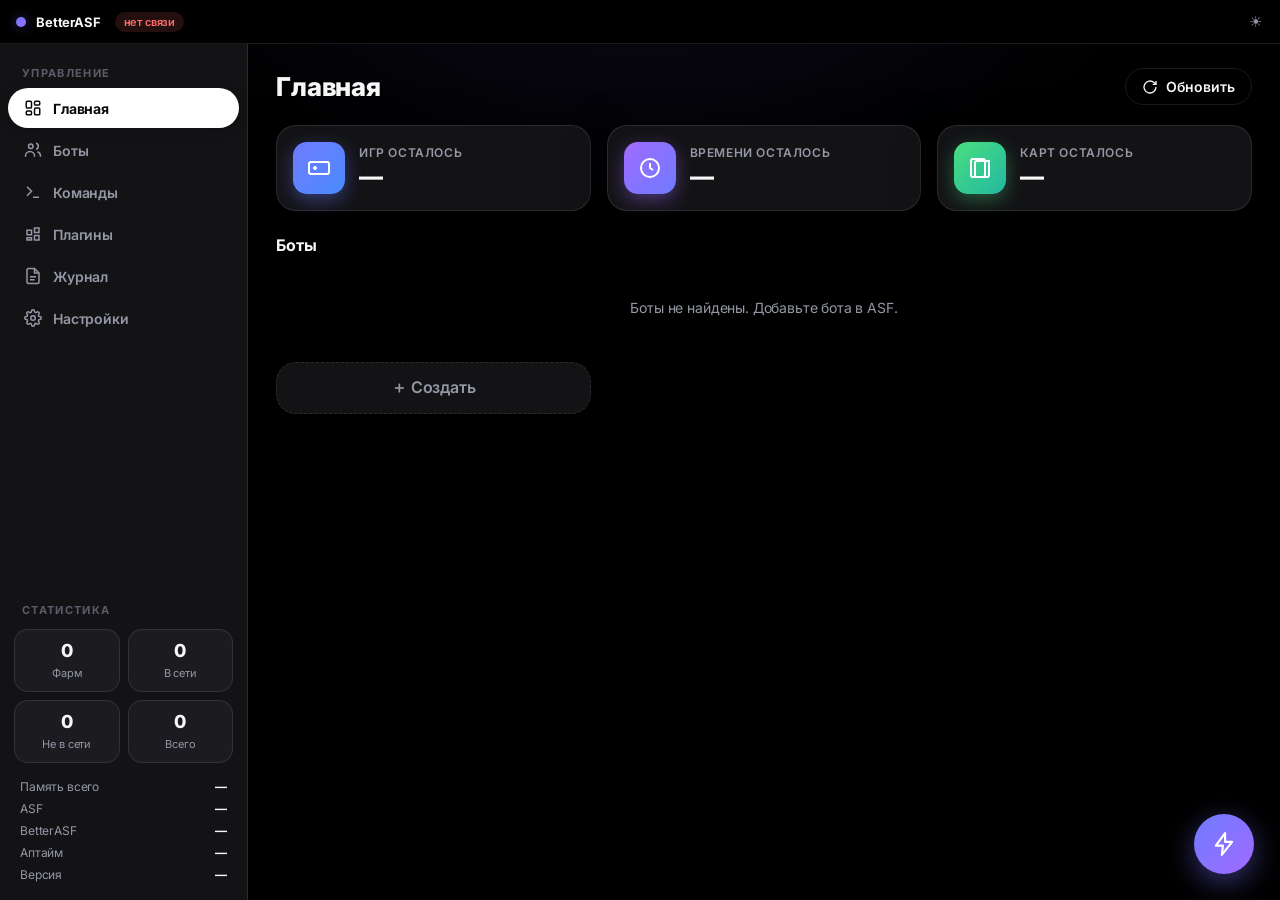
==== commit a6232e89: "move core services to Python and refine BetterASF UI - Added Python services for bot actions, bot co" ====
--- a/ui/index.html
+++ b/ui/index.html
@@ -8,144 +8,171 @@
 </head>
 <body>
 
+<video id="custom-theme-video" muted loop playsinline preload="metadata" aria-hidden="true"></video>
+
 <header id="titlebar">
   <div class="tb-left pywebview-drag-region">
     <span class="tb-dot"></span>
     <span class="tb-title">BetterASF</span>
-    <span id="conn" class="tb-conn tb-conn--off">не подключено</span>
+    <span id="conn" class="tb-conn tb-conn--off" data-i18n="not_connected">не подключено</span>
   </div>
   <div class="tb-right">
     <button class="tb-btn" id="themeBtn" title="Сменить тему">
       <span class="ico-moon">&#9789;</span><span class="ico-sun" style="display:none">&#9728;</span>
     </button>
     <div class="win-controls">
-      <button class="tb-btn" id="minBtn" title="Свернуть">&#8211;</button>
-      <button class="tb-btn" id="maxBtn" title="Развернуть">&#9633;</button>
-      <button class="tb-btn close" id="closeBtn" title="Закрыть">&#10005;</button>
+      <button class="tb-btn" id="minBtn" title="Свернуть" aria-label="Свернуть"><svg class="window-control-icon" viewBox="0 0 24 24" fill="none"><path d="M5 12.5h14"/></svg></button>
+      <button class="tb-btn" id="maxBtn" title="Развернуть" aria-label="Развернуть"><svg class="window-control-icon" viewBox="0 0 24 24" fill="none"><path d="M6.5 6.5h11v11h-11z"/></svg></button>
+      <button class="tb-btn close" id="closeBtn" title="Закрыть" aria-label="Закрыть"><svg class="window-control-icon" viewBox="0 0 24 24" fill="none"><path d="m7.5 7.5 9 9m0-9-9 9"/></svg></button>
     </div>
   </div>
 </header>
 
 <div class="app">
-  
+
   <nav class="sidebar">
+    <button class="sidebar-expand" id="sidebar-expand" type="button" data-i18n-title="sidebar_expand" title="Развернуть меню" aria-label="Развернуть меню">
+      <svg viewBox="0 0 24 24" fill="none" stroke="currentColor" stroke-width="1.5"><path d="m9 5 7 7-7 7"/></svg>
+    </button>
     <div class="nav-group">
-      <div class="nav-title">Управление</div>
+      <div class="nav-title" data-i18n="nav_control">Управление</div>
       <a class="nav-link active" data-view="dashboard">
         <svg viewBox="0 0 24 24" fill="none" stroke="currentColor" stroke-width="2"><rect x="3" y="3" width="7" height="9" rx="1.5"/><rect x="14" y="3" width="7" height="5" rx="1.5"/><rect x="14" y="12" width="7" height="9" rx="1.5"/><rect x="3" y="16" width="7" height="5" rx="1.5"/></svg>
-        <span>Главная</span>
+        <span data-i18n="nav_dashboard">Главная</span>
       </a>
       <a class="nav-link" data-view="bots">
         <svg viewBox="0 0 24 24" fill="none" stroke="currentColor" stroke-width="2"><circle cx="9" cy="7" r="3"/><path d="M2 21v-1a6 6 0 0 1 12 0v1M16 3.1a4 4 0 0 1 0 7.8M22 21v-1a6 6 0 0 0-4-5.6"/></svg>
-        <span>Боты</span>
+        <span data-i18n="nav_bots">Боты</span>
       </a>
       <a class="nav-link" data-view="commands">
         <svg viewBox="0 0 24 24" fill="none" stroke="currentColor" stroke-width="2"><path d="M4 17l6-6-6-6"/><path d="M12 19h8"/></svg>
-        <span>Команды</span>
+        <span data-i18n="nav_commands">Команды</span>
       </a>
       <a class="nav-link" data-view="plugins">
         <svg viewBox="0 0 24 24" fill="none" stroke="currentColor" stroke-width="2"><path d="M4 7h6v6H4zM14 4h6v6h-6zM14 14h6v6h-6zM4 17h6v3H4z"/></svg>
-        <span>Плагины</span>
+        <span data-i18n="nav_plugins">Плагины</span>
       </a>
       <a class="nav-link" data-view="log">
         <svg viewBox="0 0 24 24" fill="none" stroke="currentColor" stroke-width="2"><path d="M14 2H6a2 2 0 0 0-2 2v16a2 2 0 0 0 2 2h12a2 2 0 0 0 2-2V8z"/><path d="M14 2v6h6M8 13h8M8 17h6"/></svg>
-        <span>Журнал</span>
+        <span data-i18n="nav_log">Журнал</span>
       </a>
       <a class="nav-link" data-view="settings">
         <svg viewBox="0 0 24 24" fill="none" stroke="currentColor" stroke-width="2"><circle cx="12" cy="12" r="3"/><path d="M19.4 15a1.65 1.65 0 0 0 .33 1.82l.06.06a2 2 0 1 1-2.83 2.83l-.06-.06a1.65 1.65 0 0 0-1.82-.33 1.65 1.65 0 0 0-1 1.51V21a2 2 0 0 1-4 0v-.09A1.65 1.65 0 0 0 9 19.4a1.65 1.65 0 0 0-1.82.33l-.06.06a2 2 0 1 1-2.83-2.83l.06-.06a1.65 1.65 0 0 0 .33-1.82 1.65 1.65 0 0 0-1.51-1H3a2 2 0 0 1 0-4h.09A1.65 1.65 0 0 0 4.6 9a1.65 1.65 0 0 0-.33-1.82l-.06-.06a2 2 0 1 1 2.83-2.83l.06.06a1.65 1.65 0 0 0 1.82.33H9a1.65 1.65 0 0 0 1-1.51V3a2 2 0 0 1 4 0v.09a1.65 1.65 0 0 0 1 1.51 1.65 1.65 0 0 0 1.82-.33l.06-.06a2 2 0 1 1 2.83 2.83l-.06.06a1.65 1.65 0 0 0-.33 1.82V9a1.65 1.65 0 0 0 1.51 1H21a2 2 0 0 1 0 4h-.09a1.65 1.65 0 0 0-1.51 1z"/></svg>
-        <span>Настройки</span>
+        <span data-i18n="nav_settings">Настройки</span>
       </a>
+      <a class="nav-link pending-input-nav" id="pending-input-nav" href="#" aria-hidden="true" title="Есть запросы на вход">
+        <svg viewBox="0 0 24 24" fill="none" stroke="currentColor" stroke-width="2"><path d="M12 3 2.8 20.2h18.4L12 3Z"/><path d="M12 9v5"/><path d="M12 17h.01"/></svg>
+        <span data-i18n="login_requests">Запросы на вход</span>
+        <b class="pending-input-count" id="pending-input-count">0</b>
+      </a>
     </div>
 
     <div class="nav-group nav-group--bottom">
-      <div class="nav-title">Статистика</div>
+      <div class="nav-title" data-i18n="nav_stats">Статистика</div>
       <div class="stat-grid">
-        <div class="stat-pill"><b id="st-farming">0</b><span>Фарм</span></div>
-        <div class="stat-pill"><b id="st-online">0</b><span>В сети</span></div>
-        <div class="stat-pill"><b id="st-offline">0</b><span>Не в сети</span></div>
-        <div class="stat-pill"><b id="st-total">0</b><span>Всего</span></div>
+        <div class="stat-pill"><b id="st-farming">0</b><span data-i18n="stat_farming">Фарм</span></div>
+        <div class="stat-pill"><b id="st-online">0</b><span data-i18n="stat_online">В сети</span></div>
+        <div class="stat-pill"><b id="st-offline">0</b><span data-i18n="stat_offline">Не в сети</span></div>
+        <div class="stat-pill"><b id="st-total">0</b><span data-i18n="stat_total">Всего</span></div>
       </div>
       <div class="sys">
-        <div class="sys-row"><span>Память всего</span><b id="sys-mem-total">—</b></div>
+        <div class="sys-row"><span data-i18n="sys_memory_total">Память всего</span><b id="sys-mem-total">—</b></div>
         <div class="sys-row"><span>ASF</span><b id="sys-mem">—</b></div>
         <div class="sys-row"><span>BetterASF</span><b id="sys-app-mem">—</b></div>
-        <div class="sys-row"><span>Аптайм</span><b id="sys-up">—</b></div>
-        <div class="sys-row"><span>Версия</span><b id="sys-ver">—</b></div>
+        <div class="sys-row"><span data-i18n="sys_uptime">Аптайм</span><b id="sys-up">—</b></div>
+        <div class="sys-row"><span data-i18n="sys_version">Версия</span><b id="sys-ver">—</b></div>
       </div>
     </div>
   </nav>
 
-  
+
   <main class="content">
 
-    
+
     <section class="view active" id="view-dashboard">
       <div class="view-head">
-        <h1>Главная</h1>
+        <h1 data-i18n="dashboard_title">Главная</h1>
         <button class="btn ghost" id="refreshBtn">
           <svg viewBox="0 0 24 24" width="16" height="16" fill="none" stroke="currentColor" stroke-width="2"><path d="M21 12a9 9 0 1 1-3-6.7L21 8"/><path d="M21 3v5h-5"/></svg>
-          Обновить
+          <span data-i18n="dashboard_refresh">Обновить</span>
         </button>
       </div>
 
       <div class="cards">
         <div class="info-card">
           <div class="ic-icon ic-blue"><svg viewBox="0 0 24 24" fill="none" stroke="currentColor" stroke-width="2"><rect x="2" y="6" width="20" height="12" rx="2"/><path d="M6 12h4M8 10v4M15 11h.01M18 13h.01"/></svg></div>
-          <div><p class="ic-title">Игр осталось</p><p class="ic-value" id="kpi-games">—</p></div>
+          <div><p class="ic-title" data-i18n="kpi_games">Игр осталось</p><p class="ic-value" id="kpi-games">—</p></div>
         </div>
         <div class="info-card">
           <div class="ic-icon ic-violet"><svg viewBox="0 0 24 24" fill="none" stroke="currentColor" stroke-width="2"><circle cx="12" cy="12" r="9"/><path d="M12 7v5l3 2"/></svg></div>
-          <div><p class="ic-title">Времени осталось</p><p class="ic-value" id="kpi-time">—</p></div>
+          <div><p class="ic-title" data-i18n="kpi_time">Времени осталось</p><p class="ic-value" id="kpi-time">—</p></div>
         </div>
         <div class="info-card">
           <div class="ic-icon ic-green"><svg viewBox="0 0 24 24" fill="none" stroke="currentColor" stroke-width="2"><rect x="3" y="3" width="14" height="18" rx="2"/><path d="M7 21V7a2 2 0 0 1 2-2h12v14a2 2 0 0 1-2 2z"/></svg></div>
-          <div><p class="ic-title">Карт осталось</p><p class="ic-value" id="kpi-cards">—</p></div>
-        </div>
-      </div>
-
-      <h2 class="section-title">Боты</h2>
+          <div><p class="ic-title" data-i18n="kpi_cards">Карт осталось</p><p class="ic-value" id="kpi-cards">—</p></div>
+        </div>
+      </div>
+
+      <h2 class="section-title" data-i18n="bots_title">Боты</h2>
       <div class="bot-grid" id="dash-bots"><div class="empty">Загрузка…</div></div>
     </section>
 
-    
+
     <section class="view" id="view-bots">
-      <div class="view-head"><h1>Боты</h1></div>
-      <div class="bot-grid bot-grid--full" id="bots-list"><div class="empty">Загрузка…</div></div>
+      <div class="view-head bot-view-head">
+        <h1 data-i18n="bots_title">Боты</h1>
+        <div class="bot-search-wrap">
+          <svg viewBox="0 0 24 24" fill="none" stroke="currentColor" stroke-width="2"><circle cx="11" cy="11" r="6"/><path d="m16 16 4 4"/></svg>
+          <input id="bots-search" type="search" data-i18n-placeholder="bots_search" placeholder="Поиск бота" autocomplete="off">
+        </div>
+      </div>
+      <div class="bot-grid bot-grid--full bot-profile-grid" id="bots-list"><div class="empty">Загрузка…</div></div>
     </section>
 
-    
+
     <section class="view" id="view-commands">
-      <div class="view-head"><h1>Команды</h1></div>
+      <div class="view-head"><h1 data-i18n="commands_title">Команды</h1></div>
       <div class="cmd-box">
         <div class="cmd-row">
-          <input id="cmd-input" placeholder="Введите команду, напр. status ASF" autocomplete="off">
-          <button class="btn primary" id="cmd-send">Выполнить</button>
+          <input id="cmd-input" placeholder="Введите команду, напр. status ASF" data-i18n-placeholder="command_placeholder" autocomplete="off">
+          <button class="btn primary" id="cmd-send" data-i18n="execute">Выполнить</button>
         </div>
         <div class="cmd-hint">
-          Подсказки:
+          <span data-i18n="commands_hint">Подсказки:</span>
           <button class="chip" data-cmd="status ASF">status ASF</button>
           <button class="chip" data-cmd="stats">stats</button>
           <button class="chip" data-cmd="help">help</button>
           <button class="chip" data-cmd="version">version</button>
         </div>
-        <pre class="cmd-output" id="cmd-output">Вывод команды появится здесь…</pre>
+        <pre class="cmd-output" id="cmd-output" data-i18n="command_output">Вывод команды появится здесь…</pre>
       </div>
     </section>
 
-    
+
     <section class="view" id="view-plugins">
-      <div class="view-head"><h1>Плагины</h1>
+      <div class="view-head"><h1 data-i18n="plugins_title">Плагины</h1>
         <button class="btn ghost" id="pluginsRefresh">
           <svg viewBox="0 0 24 24" width="16" height="16" fill="none" stroke="currentColor" stroke-width="2"><path d="M21 12a9 9 0 1 1-3-6.7L21 8"/><path d="M21 3v5h-5"/></svg>
-          Обновить
+          <span data-i18n="refresh">Обновить</span>
         </button>
       </div>
-      <div class="plugin-grid" id="plugins-list"><div class="empty">Загрузка…</div></div>
+      <div class="plugin-tabs" role="tablist" aria-label="Plugin sections">
+        <button class="plugin-tab active" data-plugin-tab="library" type="button" data-i18n="plugins_library">Библиотека</button>
+        <button class="plugin-tab" data-plugin-tab="store" type="button" data-i18n="plugins_store">Магазин плагинов</button>
+      </div>
+      <section class="plugin-pane active" id="plugins-library-pane">
+        <p class="plugin-pane-note" data-i18n="plugins_library_note">Установленные плагины ASF. После изменения ASF перезапускается автоматически.</p>
+        <div class="plugin-grid" id="plugins-list"><div class="empty">Загрузка…</div></div>
+      </section>
+      <section class="plugin-pane" id="plugins-store-pane">
+        <p class="plugin-pane-note" data-i18n="plugins_store_note">Каталог и ZIP-релизы проверяются напрямую на GitHub. Устанавливайте только плагины, которым доверяете.</p>
+        <div class="plugin-grid" id="plugins-store-list"><div class="empty">Загрузка…</div></div>
+      </section>
     </section>
 
     <section class="view" id="view-log">
-      <div class="view-head"><h1>Журнал</h1>
-        <button class="btn ghost" id="logClear">Очистить</button>
+      <div class="view-head"><h1 data-i18n="log_title">Журнал</h1>
+        <button class="btn ghost" id="logClear" data-i18n="clear">Очистить</button>
       </div>
       <pre class="cmd-output log-output" id="log-output">Журнал событий интерфейса…
 </pre>
@@ -153,11 +180,11 @@
     </section>
 
     <section class="view" id="view-settings">
-      <div class="view-head"><h1>Настройки</h1></div>
+      <div class="view-head"><h1 data-i18n="settings_title">Настройки</h1></div>
       <div class="cmd-box settings-container">
-        <h2 class="settings-section-title">Оформление и темы</h2>
-        <p class="settings-sub">Выберите цветовую схему и фоновое изображение для интерфейса BetterASF.</p>
-        
+        <h2 class="settings-section-title" data-i18n="appearance_title">Оформление и темы</h2>
+        <p class="settings-sub" data-i18n="appearance_sub">Выберите цветовую схему и фоновое изображение для интерфейса BetterASF.</p>
+
         <div class="theme-options">
           <div class="theme-option-card" data-theme-val="dark" id="theme-card-dark">
             <div class="theme-preview dark-preview">
@@ -166,7 +193,7 @@
             </div>
             <div class="theme-option-label">Тёмная тема (Стандартная)</div>
           </div>
-          
+
           <div class="theme-option-card" data-theme-val="light" id="theme-card-light">
             <div class="theme-preview light-preview">
               <div class="preview-title">BetterASF</div>
@@ -174,7 +201,7 @@
             </div>
             <div class="theme-option-label">Светлая тема (Стандартная)</div>
           </div>
-          
+
           <div class="theme-option-card" data-theme-val="dark-img" id="theme-card-dark-img">
             <div class="theme-preview dark-img-preview">
               <div class="preview-title">BetterASF</div>
@@ -182,7 +209,7 @@
             </div>
             <div class="theme-option-label">Тёмная тема (Dead Dream)</div>
           </div>
-          
+
           <div class="theme-option-card" data-theme-val="light-img" id="theme-card-light-img">
             <div class="theme-preview light-img-preview">
               <div class="preview-title">BetterASF</div>
@@ -191,35 +218,39 @@
             <div class="theme-option-label">Светлая тема (Dead Dream)</div>
           </div>
         </div>
-        
-        <div class="settings-row settings-row--select">
-          <label class="field-label" for="settings-theme-select">Выбрать тему из списка:</label>
-          <select id="settings-theme-select" class="theme-select">
-            <option value="dark">Тёмная тема (Стандартная)</option>
-            <option value="light">Светлая тема (Стандартная)</option>
-            <option value="dark-img">Тёмная тема (Dead Dream)</option>
-            <option value="light-img">Светлая тема (Dead Dream)</option>
-          </select>
-        </div>
+
+        <button class="btn ghost custom-theme-wide" id="custom-theme-add" type="button">
+          <span class="custom-theme-wide-plus" aria-hidden="true">+</span>
+          <span data-i18n="custom_theme">Кастомная тема</span>
+        </button>
       </div>
 
       <div class="cmd-box settings-container settings-system">
-        <h2 class="settings-section-title">Поведение приложения</h2>
-        <p class="settings-sub">Настройки самого BetterASF. Они сохраняются в Documents\BetterASF\settings.json.</p>
+        <h2 class="settings-section-title" data-i18n="behavior_title">Поведение приложения</h2>
+        <p class="settings-sub" data-i18n="behavior_sub">Настройки самого BetterASF. Они сохраняются в Documents\BetterASF\settings.json.</p>
 
         <label class="switch-row" for="set-minimize-tray">
           <span class="switch-text">
-            <b>Сворачивание в трей</b>
-            <small>Кнопка закрытия будет сворачивать BetterASF, не завершая ASF.</small>
+            <b data-i18n="tray_title">Сворачивание в трей</b>
+            <small data-i18n="tray_sub">Кнопка закрытия будет сворачивать BetterASF, не завершая ASF.</small>
           </span>
           <input type="checkbox" id="set-minimize-tray">
           <span class="switch-ui" aria-hidden="true"></span>
         </label>
 
+        <label class="switch-row" for="set-launch-minimized">
+          <span class="switch-text">
+            <b data-i18n="minimized_title">Запуск в минимизированном состоянии</b>
+            <small data-i18n="minimized_sub">После открытия BetterASF сразу свернётся; если включён трей — спрячется в трей.</small>
+          </span>
+          <input type="checkbox" id="set-launch-minimized">
+          <span class="switch-ui" aria-hidden="true"></span>
+        </label>
+
         <label class="switch-row" for="set-autostart">
           <span class="switch-text">
-            <b>Запуск вместе с системой</b>
-            <small>Добавляет BetterASF в автозагрузку текущего пользователя Windows.</small>
+            <b data-i18n="autostart_title">Запуск вместе с системой</b>
+            <small data-i18n="autostart_sub">Добавляет BetterASF в автозагрузку текущего пользователя Windows.</small>
           </span>
           <input type="checkbox" id="set-autostart">
           <span class="switch-ui" aria-hidden="true"></span>
@@ -227,8 +258,8 @@
 
         <label class="switch-row" for="set-economy-mode">
           <span class="switch-text">
-            <b>Экономичный режим интерфейса</b>
-            <small>Отключает фоновые картинки, blur/тяжёлые тени, аватарки и реже обновляет данные.</small>
+            <b data-i18n="economy_title">Экономичный режим интерфейса</b>
+            <small data-i18n="economy_sub">Отключает фоновые картинки, blur/тяжёлые тени, аватарки и реже обновляет данные.</small>
           </span>
           <input type="checkbox" id="set-economy-mode">
           <span class="switch-ui" aria-hidden="true"></span>
@@ -236,8 +267,8 @@
 
         <label class="switch-row" for="set-auto-hour-farm">
           <span class="switch-text">
-            <b>Запуск фарма часов после карточек</b>
-            <small>Когда обычный фарм карточек закончится, BetterASF автоматически запустит топ-32 игр по часам.</small>
+            <b data-i18n="auto_hours_title">Запуск фарма часов после карточек</b>
+            <small data-i18n="auto_hours_sub">Когда обычный фарм карточек закончится, BetterASF автоматически запустит топ-32 игр по часам.</small>
           </span>
           <input type="checkbox" id="set-auto-hour-farm">
           <span class="switch-ui" aria-hidden="true"></span>
@@ -245,26 +276,59 @@
 
         <label class="switch-row" for="set-start-hour-farm">
           <span class="switch-text">
-            <b>Фарм часов при запуске BetterASF</b>
-            <small>При старте интерфейса сразу запускает топ-32 игр на аккаунтах без оставшихся карточек.</small>
+            <b data-i18n="start_hours_title">Фарм часов при запуске BetterASF</b>
+            <small data-i18n="start_hours_sub">При старте интерфейса сразу запускает топ-32 игр на аккаунтах без оставшихся карточек.</small>
           </span>
           <input type="checkbox" id="set-start-hour-farm">
           <span class="switch-ui" aria-hidden="true"></span>
         </label>
 
-        <label class="switch-row" for="set-launch-minimized">
-          <span class="switch-text">
-            <b>Запуск в минимизированном состоянии</b>
-            <small>После открытия BetterASF сразу свернётся; если включён трей — спрячется в трей.</small>
-          </span>
-          <input type="checkbox" id="set-launch-minimized">
-          <span class="switch-ui" aria-hidden="true"></span>
-        </label>
+        <div class="settings-field-block">
+          <label class="field-label" for="set-priority-hour-games" data-i18n="priority_games">Приоритетные игры для фарма часов</label>
+          <div class="settings-input-row">
+            <input id="set-priority-hour-games" class="settings-text-input" placeholder="Например: 730, 570, 440">
+            <button class="btn sm" id="save-priority-hour-games" type="button" data-i18n="save">Сохранить</button>
+          </div>
+          <p class="settings-field-hint" data-i18n="priority_hint">Эти AppID применяются к каждому аккаунту отдельно: если игра есть в библиотеке — она запускается, если нет — пропускается. После них список дополняется играми по часам.</p>
+        </div>
+
+        <div class="settings-field-block">
+          <label class="field-label" for="set-hour-farm-priority-mode" data-i18n="hour_priority_mode">Режим приоритетного фарма часов</label>
+          <select id="set-hour-farm-priority-mode" class="theme-select settings-select">
+            <option value="hours_asc" data-i18n="hours_asc">По возрастанию часов</option>
+            <option value="hours_desc" data-i18n="hours_desc">По убыванию часов</option>
+            <option value="popular" data-i18n="hours_popular">Популярные — списки из топа по онлайну</option>
+          </select>
+          <p class="settings-field-hint" data-i18n="hour_priority_mode_hint">В режиме «Популярные» BetterASF берёт актуальный топ Steam по онлайну и выдаёт следующим аккаунтам разные списки игр.</p>
+        </div>
+        <div class="settings-field-block service-data-block">
+          <label class="field-label" data-i18n="service_data">Данные и диагностика</label>
+          <div class="service-cache-summary" id="service-cache-summary">—</div>
+          <div class="service-data-actions">
+            <button class="btn sm ghost" id="diagnostics-open" type="button" data-i18n="diagnostics">Диагностика</button>
+            <button class="btn sm ghost" id="cache-clear-covers" type="button" data-i18n="clear_covers">Очистить обложки</button>
+            <button class="btn sm ghost" id="cache-clear-names" type="button" data-i18n="clear_names">Очистить названия</button>
+            <button class="btn sm ghost" id="cache-clear-events" type="button" data-i18n="clear_history">Очистить историю</button>
+          </div>
+        </div>
+
+        <div class="settings-field-block">
+          <label class="field-label" for="set-language" data-i18n="language_label">Язык интерфейса</label>
+          <select id="set-language" class="theme-select settings-select">
+            <option value="ru">Русский</option>
+            <option value="en">English</option>
+            <option value="uk">Українська</option>
+          </select>
+        </div>
 
         <div class="settings-mini-actions">
           <button class="mini-square-btn" id="asf-restart-action" title="Перезагрузить ASF" type="button">↻</button>
           <button class="mini-square-btn" id="asf-update-action" title="Проверить обновление ASF" type="button">⇩</button>
         </div>
+
+
+
+
       </div>
     </section>
 
@@ -280,10 +344,77 @@
 <div id="toast" class="toast"></div>
 <div id="update-banner" class="update-banner" aria-hidden="true">
   <div class="update-banner-text" id="update-banner-text">Доступно обновление BetterASF</div>
-  <button class="update-banner-link" id="update-banner-link" type="button">GitHub</button>
-  <button class="update-banner-ok" id="update-banner-ok" type="button" title="Закрыть">✓</button>
+  <button class="update-banner-link" id="update-banner-link" type="button">Обновить</button>
+  <button class="update-banner-ok" id="update-banner-ok" type="button" title="Закрыть">×</button>
 </div>
 <div id="context-menu" class="context-menu" aria-hidden="true"></div>
+
+<div class="modal-overlay" id="diagnostics-modal" aria-hidden="true">
+  <div class="modal modal--wide diagnostics-modal">
+    <div class="diagnostics-head"><h2 data-i18n="diagnostics">Диагностика</h2><button class="tb-btn" id="diagnostics-close" type="button" title="Закрыть" aria-label="Закрыть"><svg class="window-control-icon" viewBox="0 0 24 24" fill="none"><path d="m7.5 7.5 9 9m0-9-9 9"/></svg></button></div>
+    <pre class="cmd-output diagnostics-output" id="diagnostics-output">—</pre>
+    <div class="modal-actions"><button class="btn ghost" id="updates-status" type="button" data-i18n="updates_status">Статус обновлений</button></div>
+  </div>
+</div>
+
+<div class="modal-overlay" id="bot-details-modal" aria-hidden="true">
+  <div class="modal bot-details-modal">
+    <aside class="bot-details-sidebar">
+      <div class="bot-details-profile" id="bot-details-profile"></div>
+      <div class="bot-details-actions" id="bot-details-actions"></div>
+      <div class="bot-details-timing" id="bot-details-timing"></div>
+    </aside>
+    <section class="bot-details-content">
+      <div class="bot-details-head">
+        <h2 id="bot-details-title">Запущенные игры</h2>
+        <button class="tb-btn" id="bot-details-close" type="button" title="Закрыть" aria-label="Закрыть"><svg class="window-control-icon" viewBox="0 0 24 24" fill="none"><path d="m7.5 7.5 9 9m0-9-9 9"/></svg></button>
+      </div>
+      <div class="bot-details-games" id="bot-details-games"></div>
+    </section>
+  </div>
+</div>
+
+<div class="modal-overlay" id="custom-theme-modal" aria-hidden="true">
+  <div class="modal modal--wide custom-theme-modal">
+    <h2 data-i18n="custom_theme_title">Своя тема</h2>
+    <p class="modal-sub" data-i18n="custom_theme_sub">Выберите светлую или тёмную основу, загрузите своё изображение и при необходимости сделайте элементы прозрачными.</p>
+
+    <label class="field-label" data-i18n="custom_theme_base">Основа темы</label>
+    <div class="custom-theme-base-options">
+      <label class="custom-theme-base-option"><input type="radio" name="custom-theme-base" value="dark" checked><span data-i18n="custom_theme_dark">Тёмная</span></label>
+      <label class="custom-theme-base-option"><input type="radio" name="custom-theme-base" value="light"><span data-i18n="custom_theme_light">Светлая</span></label>
+    </div>
+
+    <label class="field-label" for="custom-theme-file" data-i18n="custom_theme_image">Своя картинка</label>
+    <input id="custom-theme-file" class="custom-theme-file" type="file" accept="image/png,image/jpeg,image/webp,image/gif,video/mp4,video/webm">
+    <div class="custom-theme-preview" id="custom-theme-preview" aria-hidden="true"></div>
+    <p class="settings-field-hint" id="custom-theme-file-note" data-i18n="custom_theme_image_hint">PNG, JPG, WebP, GIF, MP4 или WebM. Изображение до 12 МБ, видео до 50 МБ.</p>
+
+    <label class="checkbox-row custom-theme-transparency" for="custom-theme-transparent">
+      <input id="custom-theme-transparent" type="checkbox">
+      <span data-i18n="custom_theme_transparent">Включить прозрачность элементов</span>
+    </label>
+
+    <div class="modal-actions modal-actions--split">
+      <button class="btn danger" id="custom-theme-remove-image" type="button" data-i18n="custom_theme_remove_image">Убрать картинку</button>
+      <span style="flex:1"></span>
+      <button class="btn ghost" id="custom-theme-cancel" type="button" data-i18n="cancel">Отмена</button>
+      <button class="btn primary" id="custom-theme-save" type="button" data-i18n="save">Сохранить</button>
+    </div>
+  </div>
+</div>
+
+<div class="modal-overlay" id="plugin-remove-modal" aria-hidden="true">
+  <div class="modal">
+    <h2 data-i18n="plugin_remove_title">Удалить плагин?</h2>
+    <p class="modal-sub"><span data-i18n="plugin_remove_text">Плагин будет удалён из ASF:</span> <b id="plugin-remove-name"></b></p>
+    <p class="modal-sub" data-i18n="plugin_remove_restart">ASF будет автоматически перезапущен. Это действие нельзя отменить.</p>
+    <div class="modal-actions">
+      <button class="btn ghost" id="plugin-remove-cancel" type="button" data-i18n="cancel">Отмена</button>
+      <button class="btn danger" id="plugin-remove-confirm" type="button" data-i18n="remove">Удалить</button>
+    </div>
+  </div>
+</div>
 
 <div class="modal-overlay" id="addbot-modal">
   <div class="modal modal--wide modal--scroll">
@@ -298,6 +429,9 @@
 
     <label class="field-label">Пароль Steam <span class="field-hint" id="ab-pass-hint"></span></label>
     <input id="ab-pass" type="password" placeholder="Пароль" autocomplete="off">
+
+    <label class="field-label">Максимум игр для фарма часов</label>
+    <input id="ab-hour-max-games" type="number" min="1" max="32" value="32">
 
     <label class="checkbox-row"><input id="ab-enabled" type="checkbox" checked><span>Включён</span></label>
 
--- a/ui/style.css
+++ b/ui/style.css
@@ -228,284 +228,119 @@
 .plugin-badge{font-size:11px;font-weight:600;padding:3px 9px;border-radius:999px;background:var(--surface-2);border:1px solid var(--border);color:var(--dim)}
 .made-by{text-align:center;color:var(--faint);opacity:.45;font-size:12px;margin-top:16px;padding-bottom:6px;user-select:none}
 
-/* Background themes using the JPEG files */
 [data-bg-theme="dark-img"] body {
-  background-image: linear-gradient(rgba(0, 0, 0, 0.55), rgba(0, 0, 0, 0.55)), url('bg_dark.jpg') !important;
-  background-size: cover !important;
-  background-position: center !important;
-  background-repeat: no-repeat !important;
-  background-attachment: fixed !important;
-}
-[data-bg-theme="dark-img"] {
-  --bg: transparent;
-  --surface: rgba(19, 19, 22, 0.75);
-  --surface-2: rgba(27, 27, 32, 0.85);
-  --surface-hover: rgba(35, 35, 41, 0.9);
-  --border: rgba(255, 255, 255, 0.08);
-}
-[data-bg-theme="dark-img"] #titlebar {
-  background: rgba(0, 0, 0, 0.6) !important;
-  backdrop-filter: blur(12px);
-  -webkit-backdrop-filter: blur(12px);
-}
-[data-bg-theme="dark-img"] .sidebar {
-  background: rgba(19, 19, 22, 0.45) !important;
-  backdrop-filter: blur(12px);
-  -webkit-backdrop-filter: blur(12px);
-}
-
+  background-image:linear-gradient(rgba(0,0,0,.55),rgba(0,0,0,.55)),url('bg_dark.jpg')!important;
+  background-size:cover!important;background-position:center!important;background-repeat:no-repeat!important;background-attachment:fixed!important;
+}
+[data-bg-theme="dark-img"]{--bg:transparent;--surface:rgba(19,19,22,.75);--surface-2:rgba(27,27,32,.85);--surface-hover:rgba(35,35,41,.9);--border:rgba(255,255,255,.08)}
+[data-bg-theme="dark-img"] #titlebar{background:rgba(0,0,0,.6)!important;backdrop-filter:blur(12px);-webkit-backdrop-filter:blur(12px)}
+[data-bg-theme="dark-img"] .sidebar{background:rgba(19,19,22,.45)!important;backdrop-filter:blur(12px);-webkit-backdrop-filter:blur(12px)}
 [data-bg-theme="light-img"] body {
-  background-image: linear-gradient(rgba(255, 255, 255, 0.45), rgba(255, 255, 255, 0.45)), url('bg_light.jpg') !important;
-  background-size: cover !important;
-  background-position: center !important;
-  background-repeat: no-repeat !important;
-  background-attachment: fixed !important;
-}
-[data-bg-theme="light-img"] {
-  --bg: transparent;
-  --surface: rgba(255, 255, 255, 0.75);
-  --surface-2: rgba(242, 242, 245, 0.85);
-  --surface-hover: rgba(233, 233, 238, 0.9);
-  --border: rgba(0, 0, 0, 0.08);
-}
-[data-bg-theme="light-img"] #titlebar {
-  background: rgba(245, 245, 247, 0.6) !important;
-  backdrop-filter: blur(12px);
-  -webkit-backdrop-filter: blur(12px);
-}
-[data-bg-theme="light-img"] .sidebar {
-  background: rgba(245, 245, 247, 0.45) !important;
-  backdrop-filter: blur(12px);
-  -webkit-backdrop-filter: blur(12px);
-}
-
-/* Settings Styles */
-.settings-container {
-  display: flex;
-  flex-direction: column;
-  gap: 16px;
-}
-.settings-section-title {
-  font-size: 18px;
-  font-weight: 700;
-  margin-bottom: 4px;
-}
-.settings-sub {
-  color: var(--dim);
-  font-size: 14px;
-  margin-bottom: 20px;
-}
-.theme-options {
-  display: grid;
-  grid-template-columns: repeat(auto-fit, minmax(180px, 1fr));
-  gap: 16px;
-  margin-bottom: 12px;
-}
-.theme-option-card {
-  background: var(--surface-2);
-  border: 2px solid var(--border);
-  border-radius: var(--r);
-  padding: 12px;
-  cursor: pointer;
-  transition: all 0.2s ease;
-  display: flex;
-  flex-direction: column;
-  gap: 8px;
-  user-select: none;
-}
-.theme-option-card:hover {
-  border-color: var(--border-strong);
-  transform: translateY(-2px);
-}
-.theme-option-card.active {
-  border-color: var(--accent);
-  box-shadow: 0 0 12px var(--glow);
-}
-.theme-preview {
-  height: 90px;
-  border-radius: var(--r-sm);
-  border: 1px solid var(--border);
-  display: flex;
-  flex-direction: column;
-  justify-content: space-between;
-  padding: 8px;
-  font-size: 10px;
-  overflow: hidden;
-  position: relative;
-}
-.preview-title {
-  font-weight: 700;
-}
-.preview-body {
-  font-size: 8px;
-  color: var(--dim);
-}
-
-/* Specific Preview Backgrounds */
-.dark-preview {
-  background: #000;
-  color: #fff;
-}
-.light-preview {
-  background: #f5f5f7;
-  color: #000;
-}
-.dark-img-preview {
-  background: linear-gradient(rgba(0,0,0,0.5), rgba(0,0,0,0.5)), url('bg_dark.jpg');
-  background-size: cover;
-  background-position: center;
-  color: #fff;
-}
-.light-img-preview {
-  background: linear-gradient(rgba(255,255,255,0.4), rgba(255,255,255,0.4)), url('bg_light.jpg');
-  background-size: cover;
-  background-position: center;
-  color: #000;
-}
-
-.theme-option-label {
-  font-size: 12px;
-  font-weight: 600;
-  text-align: center;
-}
-
-/* Settings switches */
+  background-image:linear-gradient(rgba(255,255,255,.45),rgba(255,255,255,.45)),url('bg_light.jpg')!important;
+  background-size:cover!important;background-position:center!important;background-repeat:no-repeat!important;background-attachment:fixed!important;
+}
+[data-bg-theme="light-img"]{--bg:transparent;--surface:rgba(255,255,255,.75);--surface-2:rgba(242,242,245,.85);--surface-hover:rgba(233,233,238,.9);--border:rgba(0,0,0,.08)}
+[data-bg-theme="light-img"] #titlebar{background:rgba(245,245,247,.6)!important;backdrop-filter:blur(12px);-webkit-backdrop-filter:blur(12px)}
+[data-bg-theme="light-img"] .sidebar{background:rgba(245,245,247,.45)!important;backdrop-filter:blur(12px);-webkit-backdrop-filter:blur(12px)}
+
+.settings-container{display:flex;flex-direction:column;gap:16px}
+.settings-section-title{font-size:18px;font-weight:700;margin-bottom:4px}
+.settings-sub{color:var(--dim);font-size:14px;margin-bottom:20px}
+.theme-options{display:grid;grid-template-columns:repeat(auto-fit,minmax(180px,1fr));gap:16px;margin-bottom:12px}
+.theme-option-card{background:var(--surface-2);border:2px solid var(--border);border-radius:var(--r);padding:12px;cursor:pointer;transition:all .2s ease;display:flex;flex-direction:column;gap:8px;user-select:none}
+.theme-option-card:hover{border-color:var(--border-strong);transform:translateY(-2px)}
+.theme-option-card.active{border-color:var(--accent);box-shadow:0 0 12px var(--glow)}
+.theme-preview{height:90px;border-radius:var(--r-sm);border:1px solid var(--border);display:flex;flex-direction:column;justify-content:space-between;padding:8px;font-size:10px;overflow:hidden;position:relative}
+.preview-title{font-weight:700}.preview-body{font-size:8px;color:var(--dim)}
+.dark-preview{background:#000;color:#fff}.light-preview{background:#f5f5f7;color:#000}
+.dark-img-preview{background:linear-gradient(rgba(0,0,0,.5),rgba(0,0,0,.5)),url('bg_dark.jpg');background-size:cover;background-position:center;color:#fff}
+.light-img-preview{background:linear-gradient(rgba(255,255,255,.4),rgba(255,255,255,.4)),url('bg_light.jpg');background-size:cover;background-position:center;color:#000}
+.theme-option-label{font-size:12px;font-weight:600;text-align:center}
 .settings-row--select{margin-top:24px;display:flex;align-items:center;gap:12px;flex-wrap:wrap}
 .settings-row--select .field-label{margin-bottom:0;flex:0 0 auto}
-.theme-select{padding:10px 14px;border-radius:var(--r-sm);background:var(--surface-2);color:var(--text);
-  border:1px solid var(--border);outline:none;cursor:pointer;font-family:'Inter';min-width:260px;transition:all .18s}
+.theme-select{padding:10px 14px;border-radius:var(--r-sm);background:var(--surface-2);color:var(--text);border:1px solid var(--border);outline:none;cursor:pointer;font-family:'Inter';min-width:260px;transition:all .18s}
 .theme-select:hover{border-color:var(--border-strong);background:var(--surface-hover)}
 .theme-select:focus{border-color:var(--accent);box-shadow:0 0 0 3px var(--glow)}
 .settings-system{margin-top:16px}
-.switch-row{display:flex;align-items:center;justify-content:space-between;gap:18px;padding:14px 16px;
-  background:var(--surface-2);border:1px solid var(--border);border-radius:var(--r);cursor:pointer;transition:all .18s;user-select:none}
+.switch-row{display:flex;align-items:center;justify-content:space-between;gap:18px;padding:14px 16px;background:var(--surface-2);border:1px solid var(--border);border-radius:var(--r);cursor:pointer;transition:all .18s;user-select:none}
 .switch-row:hover{border-color:var(--border-strong);transform:translateY(-1px);background:var(--surface-hover)}
-.switch-text{display:flex;flex-direction:column;gap:4px;min-width:0}
-.switch-text b{font-size:14px;color:var(--text)}
-.switch-text small{font-size:12px;line-height:1.35;color:var(--dim)}
+.switch-text{display:flex;flex-direction:column;gap:4px;min-width:0}.switch-text b{font-size:14px;color:var(--text)}.switch-text small{font-size:12px;line-height:1.35;color:var(--dim)}
 .switch-row input{position:absolute;opacity:0;pointer-events:none}
-.switch-ui{position:relative;width:48px;height:28px;flex:0 0 48px;border-radius:999px;background:var(--border-strong);
-  box-shadow:inset 0 0 0 1px var(--border);transition:all .2s}
-.switch-ui::after{content:"";position:absolute;top:4px;left:4px;width:20px;height:20px;border-radius:50%;background:#fff;
-  box-shadow:0 2px 8px rgba(0,0,0,.35);transition:transform .2s cubic-bezier(.4,0,.2,1)}
+.switch-ui{position:relative;width:48px;height:28px;flex:0 0 48px;border-radius:999px;background:var(--border-strong);box-shadow:inset 0 0 0 1px var(--border);transition:all .2s}
+.switch-ui::after{content:"";position:absolute;top:4px;left:4px;width:20px;height:20px;border-radius:50%;background:#fff;box-shadow:0 2px 8px rgba(0,0,0,.35);transition:transform .2s cubic-bezier(.4,0,.2,1)}
 .switch-row input:checked + .switch-ui{background:linear-gradient(135deg,var(--accent),var(--accent-2));box-shadow:0 0 18px var(--glow)}
 .switch-row input:checked + .switch-ui::after{transform:translateX(20px)}
-
-/* Styled context menu */
-.context-menu{position:fixed;z-index:500;min-width:220px;max-width:280px;padding:8px;border-radius:14px;
-  background:color-mix(in srgb,var(--surface) 94%,transparent);border:1px solid var(--border-strong);
-  box-shadow:var(--shadow),0 16px 50px rgba(0,0,0,.35);backdrop-filter:blur(14px);-webkit-backdrop-filter:blur(14px);
-  opacity:0;transform:translateY(6px) scale(.98);pointer-events:none;transition:opacity .12s,transform .12s;color:var(--text)}
-.context-menu.show{opacity:1;transform:translateY(0) scale(1);pointer-events:auto}
-.context-title{padding:8px 10px 7px;margin-bottom:4px;border-bottom:1px solid var(--border);font-size:12px;font-weight:800;color:var(--dim);
-  overflow:hidden;text-overflow:ellipsis;white-space:nowrap}
-.context-item{width:100%;display:flex;align-items:center;gap:9px;padding:9px 10px;border:0;border-radius:10px;background:transparent;
-  color:var(--text);font-family:'Inter';font-size:13px;font-weight:650;text-align:left;cursor:pointer;transition:all .14s}
-.context-item:hover{background:var(--surface-hover);color:var(--accent)}
-.context-item:active{transform:scale(.99)}
+.settings-field-block{display:flex;flex-direction:column;gap:8px;padding:14px 16px;background:var(--surface-2);border:1px solid var(--border);border-radius:var(--r)}
+.settings-input-row{display:flex;gap:10px;align-items:center}.settings-text-input{width:100%;margin:0!important;min-width:0}.settings-field-hint{margin:0;color:var(--dim);font-size:12px;line-height:1.35}.settings-select{min-width:min(100%,360px)}
+.settings-mini-actions{display:flex;align-items:center;justify-content:flex-start;gap:14px;flex-wrap:wrap;margin-top:2px;padding:8px 2px 0;color:var(--dim)}
+.mini-square-btn{width:32px;height:32px;display:inline-flex;align-items:center;justify-content:center;border-radius:9px;border:1px solid var(--border);background:var(--surface-2);color:var(--dim);font-family:'Inter';font-size:17px;font-weight:800;line-height:1;cursor:pointer;transition:all .16s;box-shadow:none;padding:0}
+.mini-square-btn:hover{background:var(--surface-hover);border-color:var(--border-strong);color:var(--text);transform:translateY(-1px)}.mini-square-btn:active{transform:translateY(0) scale(.96)}.mini-square-btn.busy{color:var(--accent);border-color:var(--accent);animation:spin .75s linear infinite}.mini-square-btn:disabled{opacity:.65;cursor:wait}
+
+.plugin-tabs{display:flex;gap:8px;border-bottom:1px solid var(--border);margin:-4px 0 18px;padding:0 0 10px}
+.plugin-tab{padding:8px 13px;border:1px solid transparent;border-radius:999px;background:transparent;color:var(--dim);font-family:'Inter';font-size:13px;font-weight:700;cursor:pointer;transition:all .16s}.plugin-tab:hover{background:var(--surface-2);color:var(--text)}.plugin-tab.active{background:var(--pill-bg);color:var(--pill-fg);box-shadow:0 2px 10px rgba(0,0,0,.18)}
+.plugin-pane{display:none}.plugin-pane.active{display:block}.plugin-pane-note{margin:-4px 0 16px;color:var(--dim);font-size:13px;line-height:1.45}.plugin-card-top{display:flex;gap:9px;align-items:flex-start;justify-content:space-between}.plugin-description{margin:12px 0 10px;color:var(--text);font-size:13px;line-height:1.45;min-height:38px}.plugin-meta{color:var(--dim);font-size:12px;line-height:1.45}.plugin-actions{display:flex;align-items:center;gap:8px;flex-wrap:wrap;margin-top:14px}.plugin-source-link{text-decoration:none}.plugin-install-btn:disabled{opacity:.58;cursor:not-allowed;transform:none}.plugin-card--store{display:flex;flex-direction:column}.plugin-card--store .plugin-actions{margin-top:auto;padding-top:14px}
+
+.context-menu{position:fixed;z-index:500;min-width:220px;max-width:280px;padding:8px;border-radius:14px;background:color-mix(in srgb,var(--surface) 94%,transparent);border:1px solid var(--border-strong);box-shadow:var(--shadow),0 16px 50px rgba(0,0,0,.35);backdrop-filter:blur(14px);-webkit-backdrop-filter:blur(14px);opacity:0;transform:translateY(6px) scale(.98);pointer-events:none;transition:opacity .12s,transform .12s;color:var(--text)}
+.context-menu.show{opacity:1;transform:translateY(0) scale(1);pointer-events:auto}.context-title{padding:8px 10px 7px;margin-bottom:4px;border-bottom:1px solid var(--border);font-size:12px;font-weight:800;color:var(--dim);overflow:hidden;text-overflow:ellipsis;white-space:nowrap}.context-item{width:100%;display:flex;align-items:center;gap:9px;padding:9px 10px;border:0;border-radius:10px;background:transparent;color:var(--text);font-family:'Inter';font-size:13px;font-weight:650;text-align:left;cursor:pointer;transition:all .14s}.context-item:hover{background:var(--surface-hover);color:var(--accent)}.context-item:active{transform:scale(.99)}
 [data-bg-theme="dark-img"] .context-menu,[data-bg-theme="light-img"] .context-menu{background:var(--surface);backdrop-filter:blur(18px);-webkit-backdrop-filter:blur(18px)}
 
-/* Economy mode: fewer GPU/compositing layers and fewer network/decoded images */
-[data-economy="1"]{
-  --shadow:none;
-  --glow:rgba(120,110,255,.12);
-}
-[data-economy="1"] *,
-[data-economy="1"] *::before,
-[data-economy="1"] *::after{
-  animation:none!important;
-  transition:none!important;
-}
-[data-economy="1"] body{
-  background:var(--bg)!important;
-  background-image:none!important;
-}
-[data-economy="1"][data-theme="dark"]{
-  --bg:#000;
-  --surface:#131316;
-  --surface-2:#1b1b20;
-  --surface-hover:#232329;
-}
-[data-economy="1"][data-theme="light"]{
-  --bg:#f5f5f7;
-  --surface:#fff;
-  --surface-2:#f2f2f5;
-  --surface-hover:#e9e9ee;
-}
-[data-economy="1"][data-theme="dark"][data-bg-theme]{
-  --bg:#000;
-  --surface:#131316;
-  --surface-2:#1b1b20;
-  --surface-hover:#232329;
-}
-[data-economy="1"][data-theme="light"][data-bg-theme]{
-  --bg:#f5f5f7;
-  --surface:#fff;
-  --surface-2:#f2f2f5;
-  --surface-hover:#e9e9ee;
-}
-[data-economy="1"] #titlebar,
-[data-economy="1"] .sidebar,
-[data-economy="1"] .modal-overlay,
-[data-economy="1"] .modal,
-[data-economy="1"] .context-menu{
-  backdrop-filter:none!important;
-  -webkit-backdrop-filter:none!important;
-}
-[data-economy="1"] #titlebar{background:var(--bg)!important}
-[data-economy="1"] .sidebar{background:var(--surface)!important}
-[data-economy="1"] .info-card,
-[data-economy="1"] .bot-card,
-[data-economy="1"] .cmd-box,
-[data-economy="1"] .plugin-card,
-[data-economy="1"] .modal,
-[data-economy="1"] .toast,
-[data-economy="1"] .context-menu,
-[data-economy="1"] .fab{
-  box-shadow:none!important;
-}
-[data-economy="1"] .info-card:hover,
-[data-economy="1"] .bot-card:hover,
-[data-economy="1"] .theme-option-card:hover,
-[data-economy="1"] .switch-row:hover,
-[data-economy="1"] .fab:hover,
-[data-economy="1"] .btn:hover{
-  transform:none!important;
-}
-[data-economy="1"] .bot-av{display:none!important}
-[data-economy="1"] .ic-icon{box-shadow:none!important}
-[data-economy="1"] .theme-preview.dark-img-preview,
-[data-economy="1"] .theme-preview.light-img-preview{background-image:none!important}
-
-/* Small ASF maintenance check-actions at bottom of settings */
-.settings-mini-actions{display:flex;align-items:center;gap:14px;flex-wrap:wrap;margin-top:2px;padding:8px 2px 0;color:var(--dim)}
-.mini-check{display:inline-flex;align-items:center;gap:7px;font-size:12px;font-weight:600;line-height:1;cursor:pointer;user-select:none;opacity:.82;transition:opacity .15s,color .15s}
-.mini-check:hover{opacity:1;color:var(--text)}
-.mini-check input{width:14px;height:14px;margin:0;flex:0 0 auto;accent-color:var(--accent);cursor:pointer}
-.mini-check input:disabled{cursor:wait;opacity:.55}
-.mini-check span{white-space:nowrap}
-
-/* Compact square ASF action buttons in settings */
-.settings-mini-actions{justify-content:flex-start}
-.mini-square-btn{width:32px;height:32px;display:inline-flex;align-items:center;justify-content:center;border-radius:9px;
-  border:1px solid var(--border);background:var(--surface-2);color:var(--dim);font-family:'Inter';font-size:17px;font-weight:800;
-  line-height:1;cursor:pointer;transition:all .16s;box-shadow:none;padding:0}
-.mini-square-btn:hover{background:var(--surface-hover);border-color:var(--border-strong);color:var(--text);transform:translateY(-1px)}
-.mini-square-btn:active{transform:translateY(0) scale(.96)}
-.mini-square-btn.busy{color:var(--accent);border-color:var(--accent);animation:spin .75s linear infinite}
-.mini-square-btn:disabled{opacity:.65;cursor:wait}
-
-/* GitHub update notification */
-.update-banner{position:fixed;left:50%;bottom:22px;transform:translateX(-50%) translateY(18px);z-index:260;
-  display:flex;align-items:center;gap:10px;max-width:min(620px,calc(100vw - 36px));padding:10px 10px 10px 16px;
-  background:var(--surface);border:1px solid var(--border-strong);border-radius:999px;box-shadow:var(--shadow);
-  color:var(--text);opacity:0;pointer-events:none;transition:all .22s cubic-bezier(.4,0,.2,1)}
-.update-banner.show{opacity:1;pointer-events:auto;transform:translateX(-50%) translateY(0)}
-.update-banner-text{font-size:13px;font-weight:700;white-space:nowrap;overflow:hidden;text-overflow:ellipsis;min-width:0}
-.update-banner-link{border:1px solid var(--border);background:var(--surface-2);color:var(--accent);border-radius:999px;
-  padding:6px 10px;font-family:'Inter';font-size:12px;font-weight:800;cursor:pointer;transition:all .15s}
-.update-banner-link:hover{background:var(--surface-hover);border-color:var(--accent)}
-.update-banner-ok{width:28px;height:28px;display:inline-flex;align-items:center;justify-content:center;border:none;border-radius:50%;
-  background:linear-gradient(135deg,var(--accent),var(--accent-2));color:#fff;font-size:15px;font-weight:900;cursor:pointer;flex:0 0 28px;transition:transform .15s,filter .15s}
-.update-banner-ok:hover{transform:scale(1.06);filter:brightness(1.08)}
-.update-banner-ok:active{transform:scale(.96)}
+[data-economy="1"]{--shadow:none;--glow:rgba(120,110,255,.12)}
+[data-economy="1"] *,[data-economy="1"] *::before,[data-economy="1"] *::after{animation:none!important;transition:none!important}
+[data-economy="1"] body{background:var(--bg)!important;background-image:none!important}
+[data-economy="1"][data-theme="dark"]{--bg:#000;--surface:#131316;--surface-2:#1b1b20;--surface-hover:#232329}
+[data-economy="1"][data-theme="light"]{--bg:#f5f5f7;--surface:#fff;--surface-2:#f2f2f5;--surface-hover:#e9e9ee}
+[data-economy="1"] #titlebar,[data-economy="1"] .sidebar,[data-economy="1"] .modal-overlay,[data-economy="1"] .modal,[data-economy="1"] .context-menu{backdrop-filter:none!important;-webkit-backdrop-filter:none!important}
+[data-economy="1"] #titlebar{background:var(--bg)!important}[data-economy="1"] .sidebar{background:var(--surface)!important}
+[data-economy="1"] .info-card,[data-economy="1"] .bot-card,[data-economy="1"] .cmd-box,[data-economy="1"] .plugin-card,[data-economy="1"] .modal,[data-economy="1"] .toast,[data-economy="1"] .context-menu,[data-economy="1"] .fab{box-shadow:none!important}
+[data-economy="1"] .info-card:hover,[data-economy="1"] .bot-card:hover,[data-economy="1"] .theme-option-card:hover,[data-economy="1"] .switch-row:hover,[data-economy="1"] .fab:hover,[data-economy="1"] .btn:hover{transform:none!important}
+[data-economy="1"] .bot-av{display:none!important}[data-economy="1"] .ic-icon{box-shadow:none!important}[data-economy="1"] .theme-preview.dark-img-preview,[data-economy="1"] .theme-preview.light-img-preview{background-image:none!important}
+
+.update-banner{position:fixed;left:50%;bottom:22px;transform:translateX(-50%) translateY(18px);z-index:260;display:flex;align-items:center;gap:10px;max-width:min(620px,calc(100vw - 36px));padding:10px 10px 10px 16px;background:var(--surface);border:1px solid var(--border-strong);border-radius:999px;box-shadow:var(--shadow);color:var(--text);opacity:0;pointer-events:none;transition:all .22s cubic-bezier(.4,0,.2,1)}
+.update-banner.show{opacity:1;pointer-events:auto;transform:translateX(-50%) translateY(0)}.update-banner-text{font-size:13px;font-weight:700;white-space:nowrap;overflow:hidden;text-overflow:ellipsis;min-width:0}.update-banner-link{border:1px solid var(--border);background:var(--surface-2);color:var(--accent);border-radius:999px;padding:6px 10px;font-family:'Inter';font-size:12px;font-weight:800;cursor:pointer;transition:all .15s}.update-banner-link:hover{background:var(--surface-hover);border-color:var(--accent)}.update-banner-ok{width:28px;height:28px;display:inline-flex;align-items:center;justify-content:center;border:none;border-radius:50%;background:linear-gradient(135deg,var(--accent),var(--accent-2));color:#fff;font-size:15px;font-weight:900;cursor:pointer;flex:0 0 28px;transition:transform .15s,filter .15s}.update-banner-ok:hover{transform:scale(1.06);filter:brightness(1.08)}.update-banner-ok:active{transform:scale(.96)}
+.tb-conn--recover{background:rgba(255,169,77,.14);color:var(--orange)}.tb-conn--wait{background:rgba(87,203,222,.14);color:var(--blue)}
+
+@media (max-width:720px){.app{grid-template-columns:1fr}.sidebar{display:none}.content{padding:18px}.field-grid,.field-row{grid-template-columns:1fr}.theme-options{grid-template-columns:1fr}.plugin-tabs{overflow:auto}.experimental-heading{align-items:flex-start;flex-direction:column}}
+
+.pending-input-nav{display:none!important}
+.pending-input-nav.show{display:flex!important;color:#4a3500;background:rgba(255,210,74,.94);border:1px solid rgba(255,228,128,.95);box-shadow:0 3px 16px rgba(255,190,30,.24);animation:pending-input-nav-pulse 2.2s ease-in-out infinite}
+.pending-input-nav.show:hover{color:#332500;background:#ffe06a;animation:none}.pending-input-nav svg{color:#806000}.pending-input-count{margin-left:auto;min-width:19px;height:19px;padding:0 5px;border-radius:999px;display:inline-flex;align-items:center;justify-content:center;background:rgba(74,53,0,.16);color:#4a3500;font-size:11px;line-height:1}
+@keyframes pending-input-nav-pulse{0%,100%{opacity:1;filter:saturate(1)}50%{opacity:.58;filter:saturate(.78)}}
+[data-economy="1"] .pending-input-nav.show{animation:none}
+
+.theme-select-actions{display:flex;align-items:center;gap:8px;min-width:0}.theme-select-actions .theme-select{min-width:min(260px,calc(100vw - 180px))}.custom-theme-add{flex:0 0 auto;font-size:22px;color:var(--accent)}
+.custom-theme-modal{width:510px}.custom-theme-base-options{display:grid;grid-template-columns:1fr 1fr;gap:10px;margin:0 0 16px}.custom-theme-base-option{display:flex;align-items:center;justify-content:center;gap:8px;padding:10px;border:1px solid var(--border);border-radius:var(--r-sm);background:var(--surface-2);font-size:13px;font-weight:700;cursor:pointer}.custom-theme-base-option:hover{border-color:var(--accent)}.custom-theme-base-option input{width:auto;margin:0;accent-color:var(--accent)}
+.custom-theme-file{width:100%;padding:9px 11px;margin:0 0 8px;cursor:pointer}.custom-theme-file::file-selector-button{margin-right:10px;border:0;border-radius:8px;padding:6px 9px;background:var(--pill-bg);color:var(--pill-fg);font-family:Inter,sans-serif;font-size:12px;font-weight:700;cursor:pointer}.custom-theme-preview{display:none;height:118px;margin:4px 0 8px;border:1px solid var(--border-strong);border-radius:var(--r);background-position:center;background-size:cover}.custom-theme-preview.show{display:block}.custom-theme-transparency{margin:4px 0 16px;padding:10px 12px;background:var(--surface-2);border:1px solid var(--border);border-radius:var(--r-sm)}
+[data-bg-theme="custom-img"] body{background-image:linear-gradient(var(--custom-theme-overlay,rgba(0,0,0,.34)),var(--custom-theme-overlay,rgba(0,0,0,.34))),var(--custom-theme-image)!important;background-size:cover!important;background-position:center!important;background-repeat:no-repeat!important;background-attachment:fixed!important}
+[data-bg-theme="custom-img"][data-theme="dark"]{--bg:transparent;--surface:rgba(19,19,22,.94);--surface-2:rgba(27,27,32,.95);--surface-hover:rgba(35,35,41,.97);--border:rgba(255,255,255,.12);--custom-theme-overlay:rgba(0,0,0,.34)}
+[data-bg-theme="custom-img"][data-theme="light"]{--bg:transparent;--surface:rgba(255,255,255,.93);--surface-2:rgba(248,248,250,.95);--surface-hover:rgba(255,255,255,.98);--border:rgba(0,0,0,.12);--custom-theme-overlay:rgba(255,255,255,.26)}
+[data-bg-theme="custom-img"] #titlebar{background:var(--surface)!important;backdrop-filter:blur(12px);-webkit-backdrop-filter:blur(12px)}[data-bg-theme="custom-img"] .sidebar{background:color-mix(in srgb,var(--surface) 78%,transparent)!important;backdrop-filter:blur(12px);-webkit-backdrop-filter:blur(12px)}
+[data-bg-theme="custom-img"][data-custom-transparent="1"][data-theme="dark"]{--surface:rgba(19,19,22,.56);--surface-2:rgba(27,27,32,.62);--surface-hover:rgba(35,35,41,.78);--border:rgba(255,255,255,.18)}
+[data-bg-theme="custom-img"][data-custom-transparent="1"][data-theme="light"]{--surface:rgba(255,255,255,.57);--surface-2:rgba(250,250,252,.67);--surface-hover:rgba(255,255,255,.84);--border:rgba(0,0,0,.15)}
+[data-economy="1"][data-bg-theme="custom-img"] body{background-image:var(--custom-theme-image)!important}[data-economy="1"][data-bg-theme="custom-img"] #titlebar,[data-economy="1"][data-bg-theme="custom-img"] .sidebar{background:var(--surface)!important}
+@media (max-width:720px){.theme-select-actions{width:100%}.theme-select-actions .theme-select{flex:1;min-width:0}.custom-theme-modal{width:min(510px,92vw)}.custom-theme-base-options{grid-template-columns:1fr}}
+
+.bot-profile-card{display:flex;flex-direction:column;gap:14px;min-height:156px;padding:16px;background:var(--surface);border:1px solid var(--border);border-radius:var(--r-lg);box-shadow:var(--shadow);cursor:pointer;transition:border-color .18s,transform .18s}.bot-profile-card:hover{border-color:var(--border-strong);transform:translateY(-2px)}.bot-profile-main{display:flex;align-items:center;gap:12px;min-width:0}.bot-profile-avatar{width:52px;height:52px;flex:0 0 52px;border-radius:15px;background:var(--surface-2);object-fit:cover}.bot-profile-identity{min-width:0;flex:1}.bot-profile-actions{display:flex;gap:7px;flex-wrap:wrap;margin-top:auto}.bot-profile-actions .btn{justify-content:center;flex:1 1 92px}.bot-profile-card--add{align-items:center;justify-content:center;color:var(--dim);font-weight:700;border-style:dashed}.bot-profile-card--add:hover{color:var(--text)}
+.bot-details-modal{width:620px;max-height:86vh;overflow-y:auto}.bot-details-head{display:flex;justify-content:space-between;align-items:center;margin-bottom:16px}.bot-details-head h2{margin:0}.bot-details-profile{display:flex;gap:14px;align-items:center;padding:14px;border:1px solid var(--border);border-radius:var(--r);background:var(--surface-2)}.bot-detail-avatar{width:58px;height:58px;flex:0 0 58px;border-radius:16px;background:var(--surface);object-fit:cover}.bot-details-section{margin:19px 0 9px;font-size:14px}.bot-details-actions{display:flex;gap:8px;flex-wrap:wrap}.bot-details-games{display:flex;flex-direction:column;gap:8px}.bot-game-row{display:flex;align-items:center;gap:11px;min-height:50px;padding:7px 10px;border:1px solid var(--border);border-radius:var(--r-sm);background:var(--surface-2);font-size:13px;font-weight:650;overflow:hidden}.bot-game-row img{width:80px;height:38px;flex:0 0 80px;border-radius:6px;object-fit:cover;background:var(--surface)}.bot-game-row img.failed{visibility:hidden}.bot-game-row span{overflow:hidden;text-overflow:ellipsis;white-space:nowrap}.bot-games-empty{padding:17px;border:1px dashed var(--border-strong);border-radius:var(--r-sm);color:var(--dim);font-size:13px;text-align:center}
+[data-economy="1"] .bot-profile-card{box-shadow:none}.bot-profile-card:hover{transform:none!important}@media (max-width:720px){.bot-details-modal{width:92vw}.bot-profile-actions .btn{flex:1 1 100%}}
+.bot-profile-actions{display:flex;gap:7px;flex-wrap:nowrap;margin-top:auto}.bot-icon-action{width:34px;height:32px;display:inline-flex;align-items:center;justify-content:center;border:1px solid var(--border);border-radius:9px;background:var(--surface-2);color:var(--dim);cursor:pointer;transition:all .16s}.bot-icon-action svg{width:16px;height:16px}.bot-icon-action:hover{color:var(--text);background:var(--surface-hover);border-color:var(--border-strong);transform:translateY(-1px)}.bot-icon-action--danger{color:var(--red);border-color:rgba(255,107,107,.35)}.bot-icon-action--danger:hover{background:rgba(255,107,107,.12);border-color:var(--red)}
+.bot-details-modal{width:min(920px,94vw);height:min(580px,82vh);max-height:none;padding:0;display:grid;grid-template-columns:220px minmax(0,1fr);overflow:hidden}.bot-details-sidebar{display:flex;flex-direction:column;align-items:center;gap:16px;padding:28px 18px;background:var(--surface-2);border-right:1px solid var(--border);min-width:0}.bot-details-profile{display:flex;flex-direction:column;align-items:center;gap:10px;padding:0;border:0;background:transparent;text-align:center;width:100%}.bot-detail-avatar{width:88px;height:88px;flex:0 0 88px;border-radius:24px;background:var(--surface);object-fit:cover}.bot-detail-identity{min-width:0;max-width:100%}.bot-detail-identity .bot-name{justify-content:center;white-space:nowrap;overflow:hidden;text-overflow:ellipsis}.bot-details-actions{display:flex;justify-content:center;gap:8px;flex-wrap:wrap;width:100%}.bot-details-actions .bot-icon-action{width:38px;height:36px}.bot-details-content{display:flex;flex-direction:column;min-width:0;padding:24px;overflow:hidden}.bot-details-head{flex:0 0 auto;display:flex;justify-content:space-between;align-items:center;margin:0 0 18px}.bot-details-head h2{margin:0;font-size:21px}.bot-details-games{display:grid;grid-template-columns:repeat(auto-fill,minmax(180px,1fr));gap:12px;overflow-y:auto;padding:2px}.bot-game-row{position:relative;display:flex;align-items:flex-end;min-height:112px;padding:10px;overflow:hidden;border:1px solid var(--border);border-radius:var(--r);background:var(--surface-2)}.bot-game-row img{position:absolute;inset:0;width:100%;height:100%;border:0;border-radius:0;object-fit:cover;background:var(--surface);opacity:.62;filter:saturate(.82)}.bot-game-row img.failed{visibility:hidden}.bot-game-row::after{content:"";position:absolute;inset:0;background:linear-gradient(180deg,transparent 25%,rgba(0,0,0,.85) 100%)}.bot-game-row span{position:relative;z-index:1;width:100%;color:#fff;font-size:13px;font-weight:750;white-space:normal;line-height:1.25;text-shadow:0 1px 5px rgba(0,0,0,.8)}.bot-games-empty{grid-column:1/-1;align-self:start;padding:24px;border:1px dashed var(--border-strong);border-radius:var(--r-sm);color:var(--dim);font-size:13px;text-align:center}
+@media (max-width:640px){.bot-details-modal{grid-template-columns:1fr;height:min(88vh,700px);overflow-y:auto}.bot-details-sidebar{border-right:0;border-bottom:1px solid var(--border);padding:18px}.bot-details-profile{flex-direction:row;text-align:left}.bot-detail-identity .bot-name{justify-content:flex-start}.bot-details-content{padding:18px;min-height:360px}.bot-details-games{grid-template-columns:repeat(auto-fill,minmax(145px,1fr))}}
+#custom-theme-video{display:none;position:fixed;inset:0;width:100vw;height:100vh;object-fit:cover;pointer-events:none;z-index:0;background:var(--bg)}#custom-theme-video.show{display:block}[data-bg-theme="custom-video"] body{background:transparent!important}[data-bg-theme="custom-video"] #titlebar,[data-bg-theme="custom-video"] .app{position:relative;z-index:1}
+[data-bg-theme="custom-video"][data-theme="dark"]{--bg:transparent;--surface:rgba(19,19,22,.94);--surface-2:rgba(27,27,32,.95);--surface-hover:rgba(35,35,41,.97);--border:rgba(255,255,255,.12)}[data-bg-theme="custom-video"][data-theme="light"]{--bg:transparent;--surface:rgba(255,255,255,.93);--surface-2:rgba(248,248,250,.95);--surface-hover:rgba(255,255,255,.98);--border:rgba(0,0,0,.12)}
+[data-bg-theme="custom-img"][data-custom-transparent="1"][data-theme="dark"] .sidebar,[data-bg-theme="custom-video"][data-custom-transparent="1"][data-theme="dark"] .sidebar{background:rgba(19,19,22,.36)!important}[data-bg-theme="custom-img"][data-custom-transparent="1"][data-theme="light"] .sidebar,[data-bg-theme="custom-video"][data-custom-transparent="1"][data-theme="light"] .sidebar{background:rgba(255,255,255,.38)!important}
+[data-bg-theme="custom-img"][data-custom-transparent="1"] #titlebar,[data-bg-theme="custom-video"][data-custom-transparent="1"] #titlebar{background:color-mix(in srgb,var(--surface) 72%,transparent)!important}[data-bg-theme="custom-img"][data-custom-transparent="1"] .modal,[data-bg-theme="custom-video"][data-custom-transparent="1"] .modal,[data-bg-theme="custom-img"][data-custom-transparent="1"] .context-menu,[data-bg-theme="custom-video"][data-custom-transparent="1"] .context-menu{background:color-mix(in srgb,var(--surface) 62%,transparent)!important}[data-bg-theme="custom-img"][data-custom-transparent="1"][data-theme="dark"] .modal-overlay,[data-bg-theme="custom-video"][data-custom-transparent="1"][data-theme="dark"] .modal-overlay{background:rgba(0,0,0,.30)}[data-bg-theme="custom-img"][data-custom-transparent="1"][data-theme="light"] .modal-overlay,[data-bg-theme="custom-video"][data-custom-transparent="1"][data-theme="light"] .modal-overlay{background:rgba(255,255,255,.18)}
+.custom-theme-preview video{width:100%;height:100%;display:block;border-radius:inherit;object-fit:cover}.custom-theme-file{min-height:42px}
+.modal-overlay{background:rgba(5,7,12,.58);backdrop-filter:blur(11px);-webkit-backdrop-filter:blur(11px)}.modal{background:color-mix(in srgb,var(--surface) 96%,transparent);border:1px solid var(--border-strong);border-radius:22px;box-shadow:0 28px 90px rgba(0,0,0,.45),0 0 0 1px rgba(255,255,255,.025);padding:24px}.modal h2{font-size:21px;letter-spacing:-.025em}.modal-sub{font-size:13px;line-height:1.55}.modal input,.modal select{background:color-mix(in srgb,var(--surface-2) 92%,transparent);border-color:var(--border)}.modal-actions{border-top:1px solid var(--border);margin-top:20px;padding-top:16px}.modal--scroll{scrollbar-gutter:stable}.field-label{font-size:11px;letter-spacing:.055em;text-transform:uppercase}.adv-toggle{width:100%;justify-content:space-between;border:1px solid var(--border);border-radius:var(--r-sm);padding:10px 12px;margin:8px 0;background:var(--surface-2);color:var(--text)}.adv-toggle:hover{background:var(--surface-hover);border-color:var(--border-strong)}.adv-body{margin-top:12px;padding-top:18px}.checkbox-row{padding:7px 0}.field-grid{gap:7px 16px}
+.context-menu{border-radius:18px;padding:9px;background:color-mix(in srgb,var(--surface) 97%,transparent);box-shadow:0 22px 60px rgba(0,0,0,.42)}.context-item{padding:10px 11px;border-radius:11px}
+.bot-details-modal{padding:0}
+[data-bg-theme="custom-video"][data-custom-transparent="1"][data-theme="dark"]{--surface:rgba(19,19,22,.56);--surface-2:rgba(27,27,32,.62);--surface-hover:rgba(35,35,41,.78);--border:rgba(255,255,255,.18)}[data-bg-theme="custom-video"][data-custom-transparent="1"][data-theme="light"]{--surface:rgba(255,255,255,.57);--surface-2:rgba(250,250,252,.67);--surface-hover:rgba(255,255,255,.84);--border:rgba(0,0,0,.15)}
+.bot-view-head{gap:16px}.bot-search-wrap{position:relative;width:min(300px,45vw)}.bot-search-wrap svg{position:absolute;left:13px;top:50%;width:16px;height:16px;transform:translateY(-50%);color:var(--faint);pointer-events:none}.bot-search-wrap input{width:100%;padding:10px 12px 10px 38px;border-radius:999px}.bot-profile-grid{grid-template-columns:repeat(auto-fill,minmax(185px,1fr));gap:10px}.bot-profile-card{min-height:64px;padding:10px 12px;justify-content:center}.bot-profile-main{gap:10px}.bot-profile-avatar{width:40px;height:40px;flex-basis:40px;border-radius:12px}.bot-profile-identity{overflow:hidden}.bot-profile-identity .bot-name{font-size:13px}.bot-profile-card--add{min-height:64px}.bot-details-timing{display:flex;flex-direction:column;gap:7px;width:100%;margin-top:auto;padding-top:15px;border-top:1px solid var(--border)}.bot-details-timing div{display:flex;justify-content:space-between;gap:8px;font-size:11px}.bot-details-timing span{color:var(--dim)}.bot-details-timing b{font-weight:800;color:var(--text)}
+@media(max-width:640px){.bot-view-head{align-items:stretch;flex-direction:column}.bot-search-wrap{width:100%}.bot-profile-grid{grid-template-columns:1fr 1fr}}
+.custom-theme-wide{width:100%;min-height:48px;justify-content:center;border-style:dashed;font-size:14px}.custom-theme-wide:hover{border-style:solid;border-color:var(--accent);color:var(--accent)}.custom-theme-wide-plus{font-size:22px;font-weight:400;line-height:1}
+#bot-details-modal{backdrop-filter:none;-webkit-backdrop-filter:none;background:rgba(5,7,12,.42)}#bot-details-modal .bot-details-modal{backdrop-filter:none;-webkit-backdrop-filter:none}.bot-details-games{contain:layout paint style;overscroll-behavior:contain;scrollbar-gutter:stable}.bot-game-row{content-visibility:auto;contain-intrinsic-size:180px 112px}.bot-game-row img{filter:none}
+.plugin-card{position:relative}.plugin-card-top{min-width:0}.plugin-name{min-width:0;overflow:hidden}
+.service-data-actions{display:flex;gap:8px;flex-wrap:wrap}.service-cache-summary{padding:10px 12px;border:1px solid var(--border);border-radius:var(--r-sm);background:var(--surface-2);font-size:12px;color:var(--dim);line-height:1.45}.diagnostics-modal{width:min(760px,94vw)}.diagnostics-head{display:flex;align-items:center;justify-content:space-between;margin-bottom:14px}.diagnostics-head h2{margin:0}.diagnostics-output{min-height:280px;max-height:58vh}
+.plugin-card--store .plugin-card-top{display:flex;align-items:center;justify-content:space-between;gap:10px;padding-right:0}.plugin-card--store .plugin-badge{position:static;flex:0 0 auto;margin:0}.plugin-card--store .plugin-name{flex:1;min-width:0}.plugin-title-label{display:block;min-width:0;overflow:hidden;text-overflow:ellipsis;white-space:nowrap}
+.win-controls{gap:6px}.win-controls .tb-btn{width:36px;min-width:36px;height:32px;padding:0;border:1px solid transparent;border-radius:9px}.win-controls .tb-btn svg{width:16px;height:16px}.win-controls .tb-btn:hover{border-color:var(--border);background:var(--surface-2);color:var(--text)}.win-controls .tb-btn.close:hover{border-color:transparent;background:#e5484d;color:#fff}
+.sidebar-expand{display:none;width:34px;height:32px;align-items:center;justify-content:center;border:1px solid var(--border);border-radius:9px;background:var(--surface-2);color:var(--dim);cursor:pointer}.sidebar-expand:hover{background:var(--surface-hover);border-color:var(--border-strong);color:var(--text)}.sidebar-expand svg{width:16px;height:16px}.window-control-icon{width:16px;height:16px;stroke:currentColor;stroke-width:1.5;stroke-linecap:round;stroke-linejoin:round;vector-effect:non-scaling-stroke}
+[data-sidebar="collapsed"] .app{grid-template-columns:48px minmax(0,1fr)}[data-sidebar="collapsed"] .sidebar{align-items:center;padding:8px 6px;overflow:hidden}[data-sidebar="collapsed"] .sidebar>.nav-group{display:none}[data-sidebar="collapsed"] .sidebar-expand{display:inline-flex}
